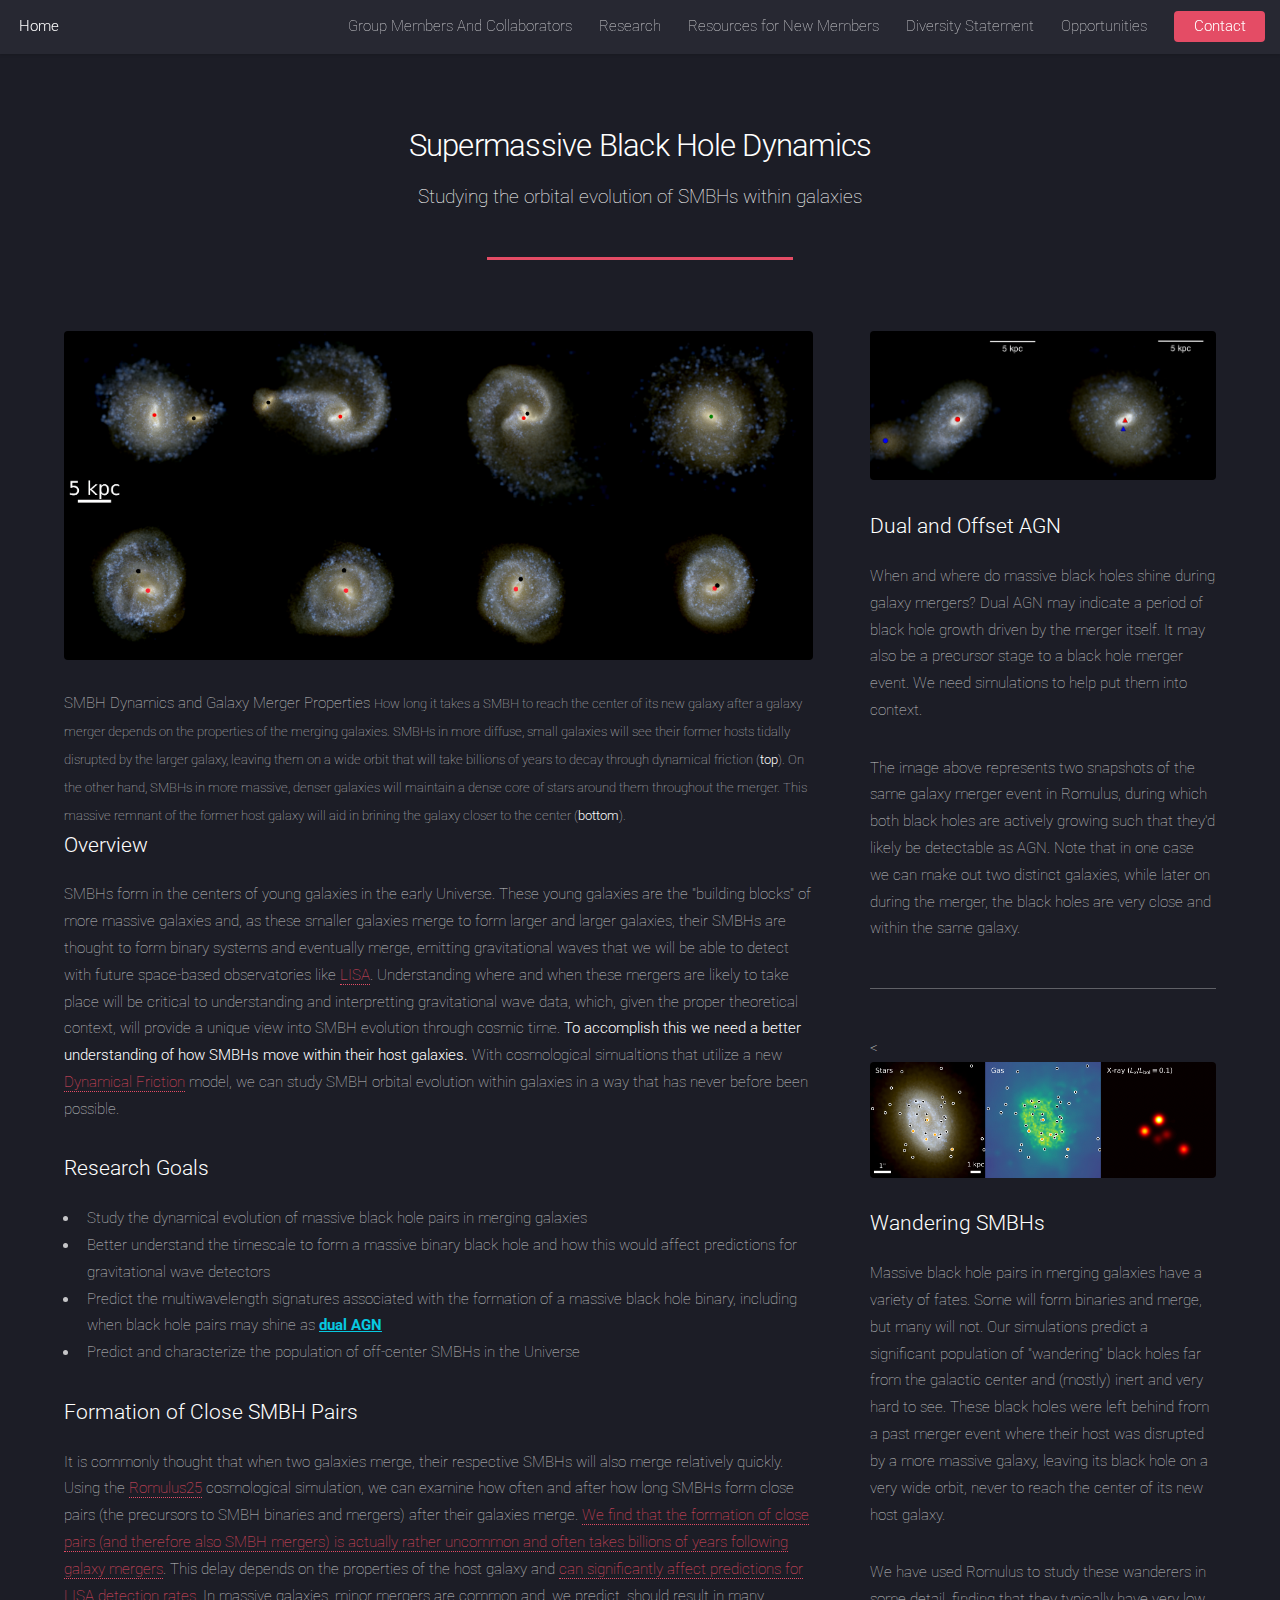
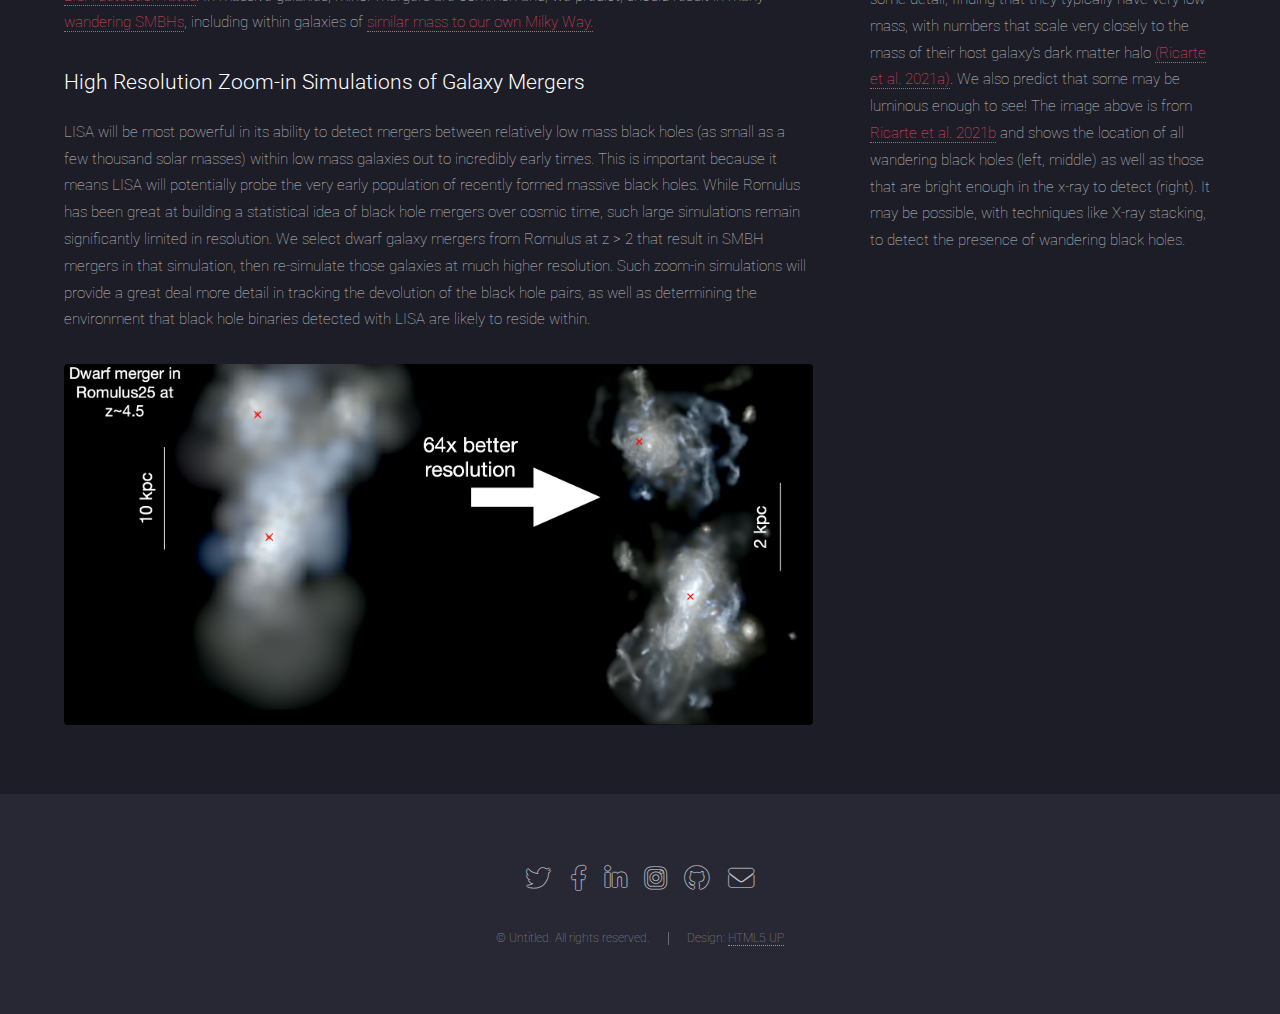
==== research_dynamics.html @ 305cbc06 "Add all the files!" ====
<!DOCTYPE HTML>
<!--
	Landed by HTML5 UP
	html5up.net | @ajlkn
	Free for personal and commercial use under the CCA 3.0 license (html5up.net/license)
-->
<html>
	<head>
		<title>Supermasive Black Hole Dynamics</title>
		<meta charset="utf-8" />
		<meta name="viewport" content="width=device-width, initial-scale=1, user-scalable=no" />
		<link rel="stylesheet" href="assets/css/main.css" />
		<noscript><link rel="stylesheet" href="assets/css/noscript.css" /></noscript>
	</head>
	<body class="is-preload">
		<div id="page-wrapper">

			<!-- Header -->
				<header id="header">
					<h1 id="logo"><a href="index.html">Home</a></h1>
					<nav id="nav">
						<ul>
							<li><a href="members.html">Group Members And Collaborators</a></li>
							<li>
								<a href="#">Research</a>
								<ul>
									<li><a href="latest_results.html">Our Latest Results</a></li>
									<li><a href="research_dynamics.html">Supermassive Black Hole Dynamics</a></li>
									<li><a href="research_feedback.html">Black Hole-Galaxy Co-Evolution</a></li>
									<li>
										<a href="#">Our Simulations</a>
										<ul>
											<li><a href="research_romulus.html">Romulus: A Large-scale Volume</a></li>
											<li><a href="research_xgals.html">X-Gals: High-res zoom-in simulations</a></li>
											<li><a href="research_gm.html">Genetically Modified Galaxies</a></li>
										</ul>
									</li>
								</ul>
							</li>
							<li><a href="intro_materials.html"> Resources for New Members </a> </li>
							<li><a href="diversity.html"> Diversity Statement </a></li>
							<li><a href="opportunities.html"> Opportunities </a> </li>
							<li><a href="contact.html" class="button primary">Contact</a></li>
						</ul>
					</nav>
				</header>

			<!-- Main -->
				<div id="main" class="wrapper style1">
					<div class="container">
						<header class="major">
							<h2>Supermassive Black Hole Dynamics</h2>
							<p>Studying the orbital evolution of SMBHs within galaxies</p>
						</header>
						<div class="row gtr-150">
							<div class="col-8 col-12-medium">

								<!-- Content -->
									<section id="content">
										<a href="images/merger_example.png" class="image fit"><img src="images/merger_example.png"/></a>
										<figcaption>
            								SMBH Dynamics and Galaxy Merger Properties
            							<font size="-1">
                How long it takes a SMBH to reach the center of its new galaxy after a galaxy merger depends on the properties
                of the merging galaxies. SMBHs in more diffuse, small galaxies will see their former hosts tidally disrupted
                by the larger galaxy, leaving them on a wide orbit that will take billions of years to decay through dynamical
                friction (<b>top</b>). On the other hand, SMBHs in more massive, denser galaxies will maintain a dense core of stars
                around them throughout the merger. This massive remnant of the former host galaxy will aid in brining
                the galaxy closer to the center (<b>bottom</b>).
            							</font>
										</figcaption>
    <h3> Overview </h3>
    <p>
        SMBHs form in the centers of young galaxies in the early Universe. These young galaxies are the "building blocks"
        of more massive galaxies and, as these smaller galaxies merge to form larger and larger galaxies, their SMBHs are
        thought to form binary systems and eventually merge, emitting gravitational waves that we will be able to
        detect with future space-based observatories like <a href="https://lisa.nasa.gov/">LISA</a>. Understanding where and
        when these mergers are likely to take place will be critical to understanding and interpretting gravitational wave data,
        which, given the proper theoretical context, will provide a unique view into SMBH evolution through cosmic time.
        <b>To accomplish this we need a better understanding of how SMBHs
            move within their host galaxies.</b> With cosmological simualtions that utilize a new <a href="https://arxiv.org/abs/1501.07609"> Dynamical Friction</a>
        model, we can study SMBH orbital evolution within galaxies in a way that has never before been possible.
    </p>
										<h3>Research Goals</h3>
										<ul>
											<li>Study the dynamical evolution of massive black hole pairs in merging galaxies</li>
											<li>Better understand the timescale to form a massive binary black hole and
											how this would affect predictions for gravitational wave detectors</li>
											<li>Predict the multiwavelength signatures associated with the formation of a massive
											black hole binary, including when black hole pairs may shine as <span class=tooltip>
													dual AGN
													<span class="tooltiptext"> Dual Active Galactic Nuclei are systems observed
														to have multiple black holes that are growing fast enough to emit light
														and be observed as AGN.</span> </span>
											</li>
											<li>Predict and characterize the population of off-center SMBHs in the Universe</li>
										</ul>

    <h3>Formation of Close SMBH Pairs</h3>
    <p>
        It is commonly thought that when two galaxies merge, their respective SMBHs will also merge relatively quickly.
        Using the <a href="romulus.html"> Romulus25</a> cosmological simulation, we can examine how often and after how long SMBHs
        form close pairs (the precursors to SMBH binaries and mergers) after their galaxies merge. <a href="https://arxiv.org/abs/1708.07126">
        We find that the formation
        of close pairs (and therefore also SMBH mergers) is actually rather uncommon and often takes billions of years
        following galaxy mergers</a>. This delay depends on the properties of the host galaxy and
		<a href="https://ui.adsabs.harvard.edu/abs/2020ApJ...904...16B/abstract">can significantly affect predictions
		for LISA detection rates</a>. In massive galaxies, minor mergers are common and, we predict, should result in many
		<a href="https://ui.adsabs.harvard.edu/abs/2021MNRAS.503.6098R/abstract">wandering SMBHs</a>, including within galaxies of
		<a href="https://ui.adsabs.harvard.edu/abs/2018ApJ...857L..22T/abstract">similar mass to our own Milky Way.</a>
    </p>

	<h3>High Resolution Zoom-in Simulations of Galaxy Mergers</h3>
	<p>
		LISA will be most powerful in its ability to detect mergers between relatively low mass black holes (as
		small as a few thousand solar masses) within low mass galaxies out to incredibly early times. This is important
		because it means LISA will potentially probe the very early population of recently formed massive black holes.
		While Romulus has been great at building a statistical idea of black hole mergers over cosmic time, such large simulations
		remain significantly limited in resolution. We select dwarf galaxy mergers from Romulus at z > 2 that result in SMBH
		mergers in that simulation, then re-simulate those galaxies at much higher resolution. Such zoom-in simulations will
		provide a great deal more detail in tracking the devolution of the black hole pairs, as well as determining
		the environment that black hole binaries detected with LISA are likely to reside within.
	</p>
	<a href="images/dwarf_merger_zoom.png" class="image fit"><img src="images/dwarf_merger_zoom.png"/></a>

									</section>

							</div>
							<div class="col-4 col-12-medium">

								<!-- Sidebar -->
									<section id="sidebar">
										<section>
											<a href="../images/dual_agn_examples.png" class="image fit"><img src="../images/dual_agn_examples.png" alt="" /></a>
											<h3>Dual and Offset AGN</h3>
											<p>When and where do massive black holes shine during galaxy mergers? Dual AGN
											may indicate a period of black hole growth driven by the merger itself. It may also
											be a precursor stage to a black hole merger event. We need simulations to
											help put them into context.</p>

											<p>The image above represents two snapshots of the same galaxy merger event
												in Romulus, during
											which both black holes are actively growing such that they'd likely be detectable as
											AGN. Note that in one case we can make out two distinct galaxies, while later on
											during the merger, the black holes are very close and within the same galaxy.</p>

										</section>
										<hr />
										<<section>
											<a href="../images/wandering_bright.png" class="image fit"><img src="../images/wandering_bright.png" alt="" /></a>
											<h3>Wandering SMBHs</h3>
											<p>
												Massive black hole pairs in merging galaxies have a variety of fates. Some
												will form binaries and merge, but many will not. Our simulations predict a
												significant population of "wandering" black holes far from the galactic center
												and (mostly) inert and very hard to see. These black holes were left behind from
												a past merger event where their host was disrupted by a more massive galaxy,
												leaving its black hole on a very wide orbit, never to reach the center of its
												new host galaxy.
											</p>

											<p>
												We have used Romulus to study these wanderers in some detail, finding that
												they typically have very low mass, with numbers that scale very closely to
												the mass of their host galaxy's dark matter halo
												<a href="" target="_blank">(Ricarte et al. 2021a)</a>. We also predict that some
												may be luminous enough to see! The image above is from
												<a href="https://ui.adsabs.harvard.edu/abs/2021ApJ...916L..18R/abstract">Ricarte et al. 2021b</a>
												and shows the location
												of all wandering black holes (left, middle) as well as those that are bright
												enough in the x-ray to detect (right). It may be possible, with techniques like
												X-ray stacking, to detect the presence of wandering black holes.
											</p>
										</section>
									</section>

							</div>
						</div>
					</div>
				</div>

			<!-- Footer -->
				<footer id="footer">
					<ul class="icons">
						<li><a href="#" class="icon brands alt fa-twitter"><span class="label">Twitter</span></a></li>
						<li><a href="#" class="icon brands alt fa-facebook-f"><span class="label">Facebook</span></a></li>
						<li><a href="#" class="icon brands alt fa-linkedin-in"><span class="label">LinkedIn</span></a></li>
						<li><a href="#" class="icon brands alt fa-instagram"><span class="label">Instagram</span></a></li>
						<li><a href="#" class="icon brands alt fa-github"><span class="label">GitHub</span></a></li>
						<li><a href="#" class="icon solid alt fa-envelope"><span class="label">Email</span></a></li>
					</ul>
					<ul class="copyright">
						<li>&copy; Untitled. All rights reserved.</li><li>Design: <a href="http://html5up.net">HTML5 UP</a></li>
					</ul>
				</footer>

		</div>

		<!-- Scripts -->
			<script src="assets/js/jquery.min.js"></script>
			<script src="assets/js/jquery.scrolly.min.js"></script>
			<script src="assets/js/jquery.dropotron.min.js"></script>
			<script src="assets/js/jquery.scrollex.min.js"></script>
			<script src="assets/js/browser.min.js"></script>
			<script src="assets/js/breakpoints.min.js"></script>
			<script src="assets/js/util.js"></script>
			<script src="assets/js/main.js"></script>

	</body>
</html>
---- assets/css/main.css ----
@import url("fontawesome-all.min.css");
@import url("https://fonts.googleapis.com/css?family=Roboto:100,300,100italic,300italic");

/*
	Landed by HTML5 UP
	html5up.net | @ajlkn
	Free for personal and commercial use under the CCA 3.0 license (html5up.net/license)
*/

html, body, div, span, applet, object,
iframe, h1, h2, h3, h4, h5, h6, p, blockquote,
pre, a, abbr, acronym, address, big, cite,
code, del, dfn, em, img, ins, kbd, q, s, samp,
small, strike, strong, sub, sup, tt, var, b,
u, i, center, dl, dt, dd, ol, ul, li, fieldset,
form, label, legend, table, caption, tbody,
tfoot, thead, tr, th, td, article, aside,
canvas, details, embed, figure, figcaption,
footer, header, hgroup, menu, nav, output, ruby,
section, summary, time, mark, audio, video {
	margin: 0;
	padding: 0;
	border: 0;
	font-size: 100%;
	font: inherit;
	vertical-align: baseline;}

article, aside, details, figcaption, figure,
footer, header, hgroup, menu, nav, section {
	display: block;}

.tooltip {
  position: relative;
  display: inline-block;
  color: #07C9E1;
  font-weight: bold;
  text-decoration: underline;
}

.tooltip .tooltiptext {
  visibility: hidden;
  width: 520px;
  background-color: #009CAF;
  color: #fff;
  text-align: center;
  border-radius: 6px;
  padding: 5px 0;

  /* Position the tooltip */
  position: absolute;
  z-index: 1;
  top: 100%;
  left: 50%;
  margin-left: -60px;
}

.tooltip:hover .tooltiptext {
  visibility: visible;
}

body {
	line-height: 1;
}

ol, ul {
	list-style: none;
}

blockquote, q {
	quotes: none;
}

	blockquote:before, blockquote:after, q:before, q:after {
		content: '';
		content: none;
	}

table {
	border-collapse: collapse;
	border-spacing: 0;
}

body {
	-webkit-text-size-adjust: none;
}

mark {
	background-color: transparent;
	color: inherit;
}

input::-moz-focus-inner {
	border: 0;
	padding: 0;
}

input, select, textarea {
	-moz-appearance: none;
	-webkit-appearance: none;
	-ms-appearance: none;
	appearance: none;
}

/* Basic */

	html {
		box-sizing: border-box;
	}

	*, *:before, *:after {
		box-sizing: inherit;
	}

	html, body {
		background: #1c1d26;
	}

	body.is-preload *, body.is-preload *:before, body.is-preload *:after {
		-moz-animation: none !important;
		-webkit-animation: none !important;
		-ms-animation: none !important;
		animation: none !important;
		-moz-transition: none !important;
		-webkit-transition: none !important;
		-ms-transition: none !important;
		transition: none !important;
	}

	body, input, select, textarea {
		color: rgba(255, 255, 255, 0.75);
		font-family: "Roboto", Helvetica, sans-serif;
		font-size: 15pt;
		font-weight: 100;
		line-height: 1.75em;
	}

	a {
		-moz-transition: border-color 0.2s ease-in-out, color 0.2s ease-in-out;
		-webkit-transition: border-color 0.2s ease-in-out, color 0.2s ease-in-out;
		-ms-transition: border-color 0.2s ease-in-out, color 0.2s ease-in-out;
		transition: border-color 0.2s ease-in-out, color 0.2s ease-in-out;
		border-bottom: dotted 1px;
		color: #e44c65;
		text-decoration: none;
	}

		a:hover {
			color: #e44c65 !important;
			border-bottom-color: transparent;
		}

	strong, b {
		color: #ffffff;
		font-weight: 300;
	}

	em, i {
		font-style: italic;
	}

	p {
		margin: 0 0 2em 0;
	}

	h1, h2, h3, h4, h5, h6 {
		color: #ffffff;
		font-weight: 300;
		line-height: 1em;
		margin: 0 0 1em 0;
	}

		h1 a, h2 a, h3 a, h4 a, h5 a, h6 a {
			color: inherit;
			border: 0;
		}

	h2 {
		font-size: 2em;
		line-height: 1.5em;
		letter-spacing: -0.025em;
	}

	h3 {
		font-size: 1.35em;
		line-height: 1.5em;
	}

	h4 {
		font-size: 1.1em;
		line-height: 1.5em;
	}

	h5 {
		font-size: 0.9em;
		line-height: 1.5em;
	}

	h6 {
		font-size: 0.7em;
		line-height: 1.5em;
	}

	sub {
		font-size: 0.8em;
		position: relative;
		top: 0.5em;
	}

	sup {
		font-size: 0.8em;
		position: relative;
		top: -0.5em;
	}

	hr {
		border: 0;
		border-bottom: solid 1px rgba(255, 255, 255, 0.3);
		margin: 3em 0;
	}

		hr.major {
			margin: 4em 0;
		}

	blockquote {
		border-left: solid 4px rgba(255, 255, 255, 0.3);
		font-style: italic;
		margin: 0 0 2em 0;
		padding: 0.5em 0 0.5em 2em;
	}

	code {
		background: rgba(255, 255, 255, 0.075);
		border-radius: 4px;
		font-family: "Courier New", monospace;
		font-size: 0.9em;
		margin: 0 0.25em;
		padding: 0.25em 0.65em;
	}

	pre {
		-webkit-overflow-scrolling: touch;
		font-family: "Courier New", monospace;
		font-size: 0.9em;
		margin: 0 0 2em 0;
	}

		pre code {
			display: block;
			line-height: 1.75em;
			padding: 1em 1.5em;
			overflow-x: auto;
		}

	.align-left {
		text-align: left;
	}

	.align-center {
		text-align: center;
	}

	.align-right {
		text-align: right;
	}

/* Loader */

	@-moz-keyframes spinner-show {
		0% {
			opacity: 0;
		}

		100% {
			opacity: 1;
		}
	}

	@-webkit-keyframes spinner-show {
		0% {
			opacity: 0;
		}

		100% {
			opacity: 1;
		}
	}

	@-ms-keyframes spinner-show {
		0% {
			opacity: 0;
		}

		100% {
			opacity: 1;
		}
	}

	@keyframes spinner-show {
		0% {
			opacity: 0;
		}

		100% {
			opacity: 1;
		}
	}

	@-moz-keyframes spinner-hide {
		0% {
			color: rgba(255, 255, 255, 0.15);
			z-index: 100001;
			-moz-transform: scale(1) rotate(0deg);
			-webkit-transform: scale(1) rotate(0deg);
			-ms-transform: scale(1) rotate(0deg);
			transform: scale(1) rotate(0deg);
		}

		99% {
			color: #1c1d26;
			z-index: 100001;
			-moz-transform: scale(0.5) rotate(360deg);
			-webkit-transform: scale(0.5) rotate(360deg);
			-ms-transform: scale(0.5) rotate(360deg);
			transform: scale(0.5) rotate(360deg);
		}

		100% {
			color: #1c1d26;
			z-index: -1;
			-moz-transform: scale(0.5) rotate(360deg);
			-webkit-transform: scale(0.5) rotate(360deg);
			-ms-transform: scale(0.5) rotate(360deg);
			transform: scale(0.5) rotate(360deg);
		}
	}

	@-webkit-keyframes spinner-hide {
		0% {
			color: rgba(255, 255, 255, 0.15);
			z-index: 100001;
			-moz-transform: scale(1) rotate(0deg);
			-webkit-transform: scale(1) rotate(0deg);
			-ms-transform: scale(1) rotate(0deg);
			transform: scale(1) rotate(0deg);
		}

		99% {
			color: #1c1d26;
			z-index: 100001;
			-moz-transform: scale(0.5) rotate(360deg);
			-webkit-transform: scale(0.5) rotate(360deg);
			-ms-transform: scale(0.5) rotate(360deg);
			transform: scale(0.5) rotate(360deg);
		}

		100% {
			color: #1c1d26;
			z-index: -1;
			-moz-transform: scale(0.5) rotate(360deg);
			-webkit-transform: scale(0.5) rotate(360deg);
			-ms-transform: scale(0.5) rotate(360deg);
			transform: scale(0.5) rotate(360deg);
		}
	}

	@-ms-keyframes spinner-hide {
		0% {
			color: rgba(255, 255, 255, 0.15);
			z-index: 100001;
			-moz-transform: scale(1) rotate(0deg);
			-webkit-transform: scale(1) rotate(0deg);
			-ms-transform: scale(1) rotate(0deg);
			transform: scale(1) rotate(0deg);
		}

		99% {
			color: #1c1d26;
			z-index: 100001;
			-moz-transform: scale(0.5) rotate(360deg);
			-webkit-transform: scale(0.5) rotate(360deg);
			-ms-transform: scale(0.5) rotate(360deg);
			transform: scale(0.5) rotate(360deg);
		}

		100% {
			color: #1c1d26;
			z-index: -1;
			-moz-transform: scale(0.5) rotate(360deg);
			-webkit-transform: scale(0.5) rotate(360deg);
			-ms-transform: scale(0.5) rotate(360deg);
			transform: scale(0.5) rotate(360deg);
		}
	}

	@keyframes spinner-hide {
		0% {
			color: rgba(255, 255, 255, 0.15);
			z-index: 100001;
			-moz-transform: scale(1) rotate(0deg);
			-webkit-transform: scale(1) rotate(0deg);
			-ms-transform: scale(1) rotate(0deg);
			transform: scale(1) rotate(0deg);
		}

		99% {
			color: #1c1d26;
			z-index: 100001;
			-moz-transform: scale(0.5) rotate(360deg);
			-webkit-transform: scale(0.5) rotate(360deg);
			-ms-transform: scale(0.5) rotate(360deg);
			transform: scale(0.5) rotate(360deg);
		}

		100% {
			color: #1c1d26;
			z-index: -1;
			-moz-transform: scale(0.5) rotate(360deg);
			-webkit-transform: scale(0.5) rotate(360deg);
			-ms-transform: scale(0.5) rotate(360deg);
			transform: scale(0.5) rotate(360deg);
		}
	}

	@-moz-keyframes spinner-rotate {
		0% {
			-moz-transform: scale(1) rotate(0deg);
			-webkit-transform: scale(1) rotate(0deg);
			-ms-transform: scale(1) rotate(0deg);
			transform: scale(1) rotate(0deg);
		}

		100% {
			-moz-transform: scale(1) rotate(360deg);
			-webkit-transform: scale(1) rotate(360deg);
			-ms-transform: scale(1) rotate(360deg);
			transform: scale(1) rotate(360deg);
		}
	}

	@-webkit-keyframes spinner-rotate {
		0% {
			-moz-transform: scale(1) rotate(0deg);
			-webkit-transform: scale(1) rotate(0deg);
			-ms-transform: scale(1) rotate(0deg);
			transform: scale(1) rotate(0deg);
		}

		100% {
			-moz-transform: scale(1) rotate(360deg);
			-webkit-transform: scale(1) rotate(360deg);
			-ms-transform: scale(1) rotate(360deg);
			transform: scale(1) rotate(360deg);
		}
	}

	@-ms-keyframes spinner-rotate {
		0% {
			-moz-transform: scale(1) rotate(0deg);
			-webkit-transform: scale(1) rotate(0deg);
			-ms-transform: scale(1) rotate(0deg);
			transform: scale(1) rotate(0deg);
		}

		100% {
			-moz-transform: scale(1) rotate(360deg);
			-webkit-transform: scale(1) rotate(360deg);
			-ms-transform: scale(1) rotate(360deg);
			transform: scale(1) rotate(360deg);
		}
	}

	@keyframes spinner-rotate {
		0% {
			-moz-transform: scale(1) rotate(0deg);
			-webkit-transform: scale(1) rotate(0deg);
			-ms-transform: scale(1) rotate(0deg);
			transform: scale(1) rotate(0deg);
		}

		100% {
			-moz-transform: scale(1) rotate(360deg);
			-webkit-transform: scale(1) rotate(360deg);
			-ms-transform: scale(1) rotate(360deg);
			transform: scale(1) rotate(360deg);
		}
	}

	@-moz-keyframes overlay-hide {
		0% {
			opacity: 1;
			z-index: 100000;
		}

		15% {
			opacity: 1;
			z-index: 100000;
		}

		99% {
			opacity: 0;
			z-index: 100000;
		}

		100% {
			opacity: 0;
			z-index: -1;
		}
	}

	@-webkit-keyframes overlay-hide {
		0% {
			opacity: 1;
			z-index: 100000;
		}

		15% {
			opacity: 1;
			z-index: 100000;
		}

		99% {
			opacity: 0;
			z-index: 100000;
		}

		100% {
			opacity: 0;
			z-index: -1;
		}
	}

	@-ms-keyframes overlay-hide {
		0% {
			opacity: 1;
			z-index: 100000;
		}

		15% {
			opacity: 1;
			z-index: 100000;
		}

		99% {
			opacity: 0;
			z-index: 100000;
		}

		100% {
			opacity: 0;
			z-index: -1;
		}
	}

	@keyframes overlay-hide {
		0% {
			opacity: 1;
			z-index: 100000;
		}

		15% {
			opacity: 1;
			z-index: 100000;
		}

		99% {
			opacity: 0;
			z-index: 100000;
		}

		100% {
			opacity: 0;
			z-index: -1;
		}
	}

	body.landing {
		text-decoration: none;
	}

		body.landing:before {
			-moz-osx-font-smoothing: grayscale;
			-webkit-font-smoothing: antialiased;
			display: inline-block;
			font-style: normal;
			font-variant: normal;
			text-rendering: auto;
			line-height: 1;
			text-transform: none !important;
			font-family: 'Font Awesome 5 Free';
			font-weight: 900;
		}

		body.landing:before {
			-moz-animation: spinner-show 1.5s 1 0.25s ease forwards, spinner-hide 0.25s ease-in-out forwards !important;
			-webkit-animation: spinner-show 1.5s 1 0.25s ease forwards, spinner-hide 0.25s ease-in-out forwards !important;
			-ms-animation: spinner-show 1.5s 1 0.25s ease forwards, spinner-hide 0.25s ease-in-out forwards !important;
			animation: spinner-show 1.5s 1 0.25s ease forwards, spinner-hide 0.25s ease-in-out forwards !important;
			-moz-transform-origin: 50% 50%;
			-webkit-transform-origin: 50% 50%;
			-ms-transform-origin: 50% 50%;
			transform-origin: 50% 50%;
			color: rgba(255, 255, 255, 0.15);
			content: '\f1ce';
			cursor: default;
			display: block;
			font-size: 2em;
			height: 2em;
			left: 50%;
			line-height: 2em;
			margin: -1em 0 0 -1em;
			opacity: 0;
			position: fixed;
			text-align: center;
			top: 50%;
			width: 2em;
			z-index: -1;
		}

		body.landing:after {
			-moz-animation: overlay-hide 1.5s ease-in forwards !important;
			-webkit-animation: overlay-hide 1.5s ease-in forwards !important;
			-ms-animation: overlay-hide 1.5s ease-in forwards !important;
			animation: overlay-hide 1.5s ease-in forwards !important;
			background: #1c1d26;
			content: '';
			display: block;
			height: 100%;
			left: 0;
			opacity: 0;
			position: fixed;
			top: 0;
			width: 100%;
			z-index: -1;
		}

		body.landing.is-preload:before {
			-moz-animation: spinner-show 1.5s 1 0.25s ease forwards, spinner-rotate 0.75s infinite linear !important;
			-webkit-animation: spinner-show 1.5s 1 0.25s ease forwards, spinner-rotate 0.75s infinite linear !important;
			-ms-animation: spinner-show 1.5s 1 0.25s ease forwards, spinner-rotate 0.75s infinite linear !important;
			animation: spinner-show 1.5s 1 0.25s ease forwards, spinner-rotate 0.75s infinite linear !important;
			z-index: 100001;
		}

		body.landing.is-preload:after {
			-moz-animation: none !important;
			-webkit-animation: none !important;
			-ms-animation: none !important;
			animation: none !important;
			opacity: 1;
			z-index: 100000;
		}

	@media (-webkit-min-device-pixel-ratio: 2) {

		body.landing:before {
			line-height: 2.025em;
		}

	}

/* Container */

	.container {
		margin: 0 auto;
		max-width: calc(100% - 4em);
		width: 70em;
	}

		.container.xsmall {
			width: 17.5em;
		}

		.container.small {
			width: 35em;
		}

		.container.medium {
			width: 52.5em;
		}

		.container.large {
			width: 87.5em;
		}

		.container.xlarge {
			width: 105em;
		}

		.container.max {
			width: 100%;
		}

		@media screen and (max-width: 1280px) {

			.container {
				width: 90%;
				max-width: 100%;
			}

		}

		@media screen and (max-width: 980px) {

			.container {
				width: 100% !important;
			}

		}

/* Row */

	.row {
		display: flex;
		flex-wrap: wrap;
		box-sizing: border-box;
		align-items: stretch;
	}

		.row > * {
			box-sizing: border-box;
		}

		.row.gtr-uniform > * > :last-child {
			margin-bottom: 0;
		}

		.row.aln-left {
			justify-content: flex-start;
		}

		.row.aln-center {
			justify-content: center;
		}

		.row.aln-right {
			justify-content: flex-end;
		}

		.row.aln-top {
			align-items: flex-start;
		}

		.row.aln-middle {
			align-items: center;
		}

		.row.aln-bottom {
			align-items: flex-end;
		}

		.row > .imp {
			order: -1;
		}

		.row > .col-1 {
			width: 8.33333%;
		}

		.row > .off-1 {
			margin-left: 8.33333%;
		}

		.row > .col-2 {
			width: 16.66667%;
		}

		.row > .off-2 {
			margin-left: 16.66667%;
		}

		.row > .col-3 {
			width: 25%;
		}

		.row > .off-3 {
			margin-left: 25%;
		}

		.row > .col-4 {
			width: 33.33333%;
		}

		.row > .off-4 {
			margin-left: 33.33333%;
		}

		.row > .col-5 {
			width: 41.66667%;
		}

		.row > .off-5 {
			margin-left: 41.66667%;
		}

		.row > .col-6 {
			width: 50%;
		}

		.row > .off-6 {
			margin-left: 50%;
		}

		.row > .col-7 {
			width: 58.33333%;
		}

		.row > .off-7 {
			margin-left: 58.33333%;
		}

		.row > .col-8 {
			width: 66.66667%;
		}

		.row > .off-8 {
			margin-left: 66.66667%;
		}

		.row > .col-9 {
			width: 75%;
		}

		.row > .off-9 {
			margin-left: 75%;
		}

		.row > .col-10 {
			width: 83.33333%;
		}

		.row > .off-10 {
			margin-left: 83.33333%;
		}

		.row > .col-11 {
			width: 91.66667%;
		}

		.row > .off-11 {
			margin-left: 91.66667%;
		}

		.row > .col-12 {
			width: 100%;
		}

		.row > .off-12 {
			margin-left: 100%;
		}

		.row.gtr-0 {
			margin-top: 0;
			margin-left: 0em;
		}

			.row.gtr-0 > * {
				padding: 0 0 0 0em;
			}

			.row.gtr-0.gtr-uniform {
				margin-top: 0em;
			}

				.row.gtr-0.gtr-uniform > * {
					padding-top: 0em;
				}

		.row.gtr-25 {
			margin-top: 0;
			margin-left: -0.625em;
		}

			.row.gtr-25 > * {
				padding: 0 0 0 0.625em;
			}

			.row.gtr-25.gtr-uniform {
				margin-top: -0.625em;
			}

				.row.gtr-25.gtr-uniform > * {
					padding-top: 0.625em;
				}

		.row.gtr-50 {
			margin-top: 0;
			margin-left: -1.25em;
		}

			.row.gtr-50 > * {
				padding: 0 0 0 1.25em;
			}

			.row.gtr-50.gtr-uniform {
				margin-top: -1.25em;
			}

				.row.gtr-50.gtr-uniform > * {
					padding-top: 1.25em;
				}

		.row {
			margin-top: 0;
			margin-left: -2.5em;
		}

			.row > * {
				padding: 0 0 0 2.5em;
			}

			.row.gtr-uniform {
				margin-top: -2.5em;
			}

				.row.gtr-uniform > * {
					padding-top: 2.5em;
				}

		.row.gtr-150 {
			margin-top: 0;
			margin-left: -3.75em;
		}

			.row.gtr-150 > * {
				padding: 0 0 0 3.75em;
			}

			.row.gtr-150.gtr-uniform {
				margin-top: -3.75em;
			}

				.row.gtr-150.gtr-uniform > * {
					padding-top: 3.75em;
				}

		.row.gtr-200 {
			margin-top: 0;
			margin-left: -5em;
		}

			.row.gtr-200 > * {
				padding: 0 0 0 5em;
			}

			.row.gtr-200.gtr-uniform {
				margin-top: -5em;
			}

				.row.gtr-200.gtr-uniform > * {
					padding-top: 5em;
				}

		@media screen and (max-width: 1680px) {

			.row {
				display: flex;
				flex-wrap: wrap;
				box-sizing: border-box;
				align-items: stretch;
			}

				.row > * {
					box-sizing: border-box;
				}

				.row.gtr-uniform > * > :last-child {
					margin-bottom: 0;
				}

				.row.aln-left {
					justify-content: flex-start;
				}

				.row.aln-center {
					justify-content: center;
				}

				.row.aln-right {
					justify-content: flex-end;
				}

				.row.aln-top {
					align-items: flex-start;
				}

				.row.aln-middle {
					align-items: center;
				}

				.row.aln-bottom {
					align-items: flex-end;
				}

				.row > .imp-xlarge {
					order: -1;
				}

				.row > .col-1-xlarge {
					width: 8.33333%;
				}

				.row > .off-1-xlarge {
					margin-left: 8.33333%;
				}

				.row > .col-2-xlarge {
					width: 16.66667%;
				}

				.row > .off-2-xlarge {
					margin-left: 16.66667%;
				}

				.row > .col-3-xlarge {
					width: 25%;
				}

				.row > .off-3-xlarge {
					margin-left: 25%;
				}

				.row > .col-4-xlarge {
					width: 33.33333%;
				}

				.row > .off-4-xlarge {
					margin-left: 33.33333%;
				}

				.row > .col-5-xlarge {
					width: 41.66667%;
				}

				.row > .off-5-xlarge {
					margin-left: 41.66667%;
				}

				.row > .col-6-xlarge {
					width: 50%;
				}

				.row > .off-6-xlarge {
					margin-left: 50%;
				}

				.row > .col-7-xlarge {
					width: 58.33333%;
				}

				.row > .off-7-xlarge {
					margin-left: 58.33333%;
				}

				.row > .col-8-xlarge {
					width: 66.66667%;
				}

				.row > .off-8-xlarge {
					margin-left: 66.66667%;
				}

				.row > .col-9-xlarge {
					width: 75%;
				}

				.row > .off-9-xlarge {
					margin-left: 75%;
				}

				.row > .col-10-xlarge {
					width: 83.33333%;
				}

				.row > .off-10-xlarge {
					margin-left: 83.33333%;
				}

				.row > .col-11-xlarge {
					width: 91.66667%;
				}

				.row > .off-11-xlarge {
					margin-left: 91.66667%;
				}

				.row > .col-12-xlarge {
					width: 100%;
				}

				.row > .off-12-xlarge {
					margin-left: 100%;
				}

				.row.gtr-0 {
					margin-top: 0;
					margin-left: 0em;
				}

					.row.gtr-0 > * {
						padding: 0 0 0 0em;
					}

					.row.gtr-0.gtr-uniform {
						margin-top: 0em;
					}

						.row.gtr-0.gtr-uniform > * {
							padding-top: 0em;
						}

				.row.gtr-25 {
					margin-top: 0;
					margin-left: -0.625em;
				}

					.row.gtr-25 > * {
						padding: 0 0 0 0.625em;
					}

					.row.gtr-25.gtr-uniform {
						margin-top: -0.625em;
					}

						.row.gtr-25.gtr-uniform > * {
							padding-top: 0.625em;
						}

				.row.gtr-50 {
					margin-top: 0;
					margin-left: -1.25em;
				}

					.row.gtr-50 > * {
						padding: 0 0 0 1.25em;
					}

					.row.gtr-50.gtr-uniform {
						margin-top: -1.25em;
					}

						.row.gtr-50.gtr-uniform > * {
							padding-top: 1.25em;
						}

				.row {
					margin-top: 0;
					margin-left: -2.5em;
				}

					.row > * {
						padding: 0 0 0 2.5em;
					}

					.row.gtr-uniform {
						margin-top: -2.5em;
					}

						.row.gtr-uniform > * {
							padding-top: 2.5em;
						}

				.row.gtr-150 {
					margin-top: 0;
					margin-left: -3.75em;
				}

					.row.gtr-150 > * {
						padding: 0 0 0 3.75em;
					}

					.row.gtr-150.gtr-uniform {
						margin-top: -3.75em;
					}

						.row.gtr-150.gtr-uniform > * {
							padding-top: 3.75em;
						}

				.row.gtr-200 {
					margin-top: 0;
					margin-left: -5em;
				}

					.row.gtr-200 > * {
						padding: 0 0 0 5em;
					}

					.row.gtr-200.gtr-uniform {
						margin-top: -5em;
					}

						.row.gtr-200.gtr-uniform > * {
							padding-top: 5em;
						}

		}

		@media screen and (max-width: 1280px) {

			.row {
				display: flex;
				flex-wrap: wrap;
				box-sizing: border-box;
				align-items: stretch;
			}

				.row > * {
					box-sizing: border-box;
				}

				.row.gtr-uniform > * > :last-child {
					margin-bottom: 0;
				}

				.row.aln-left {
					justify-content: flex-start;
				}

				.row.aln-center {
					justify-content: center;
				}

				.row.aln-right {
					justify-content: flex-end;
				}

				.row.aln-top {
					align-items: flex-start;
				}

				.row.aln-middle {
					align-items: center;
				}

				.row.aln-bottom {
					align-items: flex-end;
				}

				.row > .imp-large {
					order: -1;
				}

				.row > .col-1-large {
					width: 8.33333%;
				}

				.row > .off-1-large {
					margin-left: 8.33333%;
				}

				.row > .col-2-large {
					width: 16.66667%;
				}

				.row > .off-2-large {
					margin-left: 16.66667%;
				}

				.row > .col-3-large {
					width: 25%;
				}

				.row > .off-3-large {
					margin-left: 25%;
				}

				.row > .col-4-large {
					width: 33.33333%;
				}

				.row > .off-4-large {
					margin-left: 33.33333%;
				}

				.row > .col-5-large {
					width: 41.66667%;
				}

				.row > .off-5-large {
					margin-left: 41.66667%;
				}

				.row > .col-6-large {
					width: 50%;
				}

				.row > .off-6-large {
					margin-left: 50%;
				}

				.row > .col-7-large {
					width: 58.33333%;
				}

				.row > .off-7-large {
					margin-left: 58.33333%;
				}

				.row > .col-8-large {
					width: 66.66667%;
				}

				.row > .off-8-large {
					margin-left: 66.66667%;
				}

				.row > .col-9-large {
					width: 75%;
				}

				.row > .off-9-large {
					margin-left: 75%;
				}

				.row > .col-10-large {
					width: 83.33333%;
				}

				.row > .off-10-large {
					margin-left: 83.33333%;
				}

				.row > .col-11-large {
					width: 91.66667%;
				}

				.row > .off-11-large {
					margin-left: 91.66667%;
				}

				.row > .col-12-large {
					width: 100%;
				}

				.row > .off-12-large {
					margin-left: 100%;
				}

				.row.gtr-0 {
					margin-top: 0;
					margin-left: 0em;
				}

					.row.gtr-0 > * {
						padding: 0 0 0 0em;
					}

					.row.gtr-0.gtr-uniform {
						margin-top: 0em;
					}

						.row.gtr-0.gtr-uniform > * {
							padding-top: 0em;
						}

				.row.gtr-25 {
					margin-top: 0;
					margin-left: -0.625em;
				}

					.row.gtr-25 > * {
						padding: 0 0 0 0.625em;
					}

					.row.gtr-25.gtr-uniform {
						margin-top: -0.625em;
					}

						.row.gtr-25.gtr-uniform > * {
							padding-top: 0.625em;
						}

				.row.gtr-50 {
					margin-top: 0;
					margin-left: -1.25em;
				}

					.row.gtr-50 > * {
						padding: 0 0 0 1.25em;
					}

					.row.gtr-50.gtr-uniform {
						margin-top: -1.25em;
					}

						.row.gtr-50.gtr-uniform > * {
							padding-top: 1.25em;
						}

				.row {
					margin-top: 0;
					margin-left: -2.5em;
				}

					.row > * {
						padding: 0 0 0 2.5em;
					}

					.row.gtr-uniform {
						margin-top: -2.5em;
					}

						.row.gtr-uniform > * {
							padding-top: 2.5em;
						}

				.row.gtr-150 {
					margin-top: 0;
					margin-left: -3.75em;
				}

					.row.gtr-150 > * {
						padding: 0 0 0 3.75em;
					}

					.row.gtr-150.gtr-uniform {
						margin-top: -3.75em;
					}

						.row.gtr-150.gtr-uniform > * {
							padding-top: 3.75em;
						}

				.row.gtr-200 {
					margin-top: 0;
					margin-left: -5em;
				}

					.row.gtr-200 > * {
						padding: 0 0 0 5em;
					}

					.row.gtr-200.gtr-uniform {
						margin-top: -5em;
					}

						.row.gtr-200.gtr-uniform > * {
							padding-top: 5em;
						}

		}

		@media screen and (max-width: 980px) {

			.row {
				display: flex;
				flex-wrap: wrap;
				box-sizing: border-box;
				align-items: stretch;
			}

				.row > * {
					box-sizing: border-box;
				}

				.row.gtr-uniform > * > :last-child {
					margin-bottom: 0;
				}

				.row.aln-left {
					justify-content: flex-start;
				}

				.row.aln-center {
					justify-content: center;
				}

				.row.aln-right {
					justify-content: flex-end;
				}

				.row.aln-top {
					align-items: flex-start;
				}

				.row.aln-middle {
					align-items: center;
				}

				.row.aln-bottom {
					align-items: flex-end;
				}

				.row > .imp-medium {
					order: -1;
				}

				.row > .col-1-medium {
					width: 8.33333%;
				}

				.row > .off-1-medium {
					margin-left: 8.33333%;
				}

				.row > .col-2-medium {
					width: 16.66667%;
				}

				.row > .off-2-medium {
					margin-left: 16.66667%;
				}

				.row > .col-3-medium {
					width: 25%;
				}

				.row > .off-3-medium {
					margin-left: 25%;
				}

				.row > .col-4-medium {
					width: 33.33333%;
				}

				.row > .off-4-medium {
					margin-left: 33.33333%;
				}

				.row > .col-5-medium {
					width: 41.66667%;
				}

				.row > .off-5-medium {
					margin-left: 41.66667%;
				}

				.row > .col-6-medium {
					width: 50%;
				}

				.row > .off-6-medium {
					margin-left: 50%;
				}

				.row > .col-7-medium {
					width: 58.33333%;
				}

				.row > .off-7-medium {
					margin-left: 58.33333%;
				}

				.row > .col-8-medium {
					width: 66.66667%;
				}

				.row > .off-8-medium {
					margin-left: 66.66667%;
				}

				.row > .col-9-medium {
					width: 75%;
				}

				.row > .off-9-medium {
					margin-left: 75%;
				}

				.row > .col-10-medium {
					width: 83.33333%;
				}

				.row > .off-10-medium {
					margin-left: 83.33333%;
				}

				.row > .col-11-medium {
					width: 91.66667%;
				}

				.row > .off-11-medium {
					margin-left: 91.66667%;
				}

				.row > .col-12-medium {
					width: 100%;
				}

				.row > .off-12-medium {
					margin-left: 100%;
				}

				.row.gtr-0 {
					margin-top: 0;
					margin-left: 0em;
				}

					.row.gtr-0 > * {
						padding: 0 0 0 0em;
					}

					.row.gtr-0.gtr-uniform {
						margin-top: 0em;
					}

						.row.gtr-0.gtr-uniform > * {
							padding-top: 0em;
						}

				.row.gtr-25 {
					margin-top: 0;
					margin-left: -0.625em;
				}

					.row.gtr-25 > * {
						padding: 0 0 0 0.625em;
					}

					.row.gtr-25.gtr-uniform {
						margin-top: -0.625em;
					}

						.row.gtr-25.gtr-uniform > * {
							padding-top: 0.625em;
						}

				.row.gtr-50 {
					margin-top: 0;
					margin-left: -1.25em;
				}

					.row.gtr-50 > * {
						padding: 0 0 0 1.25em;
					}

					.row.gtr-50.gtr-uniform {
						margin-top: -1.25em;
					}

						.row.gtr-50.gtr-uniform > * {
							padding-top: 1.25em;
						}

				.row {
					margin-top: 0;
					margin-left: -2.5em;
				}

					.row > * {
						padding: 0 0 0 2.5em;
					}

					.row.gtr-uniform {
						margin-top: -2.5em;
					}

						.row.gtr-uniform > * {
							padding-top: 2.5em;
						}

				.row.gtr-150 {
					margin-top: 0;
					margin-left: -3.75em;
				}

					.row.gtr-150 > * {
						padding: 0 0 0 3.75em;
					}

					.row.gtr-150.gtr-uniform {
						margin-top: -3.75em;
					}

						.row.gtr-150.gtr-uniform > * {
							padding-top: 3.75em;
						}

				.row.gtr-200 {
					margin-top: 0;
					margin-left: -5em;
				}

					.row.gtr-200 > * {
						padding: 0 0 0 5em;
					}

					.row.gtr-200.gtr-uniform {
						margin-top: -5em;
					}

						.row.gtr-200.gtr-uniform > * {
							padding-top: 5em;
						}

		}

		@media screen and (max-width: 736px) {

			.row {
				display: flex;
				flex-wrap: wrap;
				box-sizing: border-box;
				align-items: stretch;
			}

				.row > * {
					box-sizing: border-box;
				}

				.row.gtr-uniform > * > :last-child {
					margin-bottom: 0;
				}

				.row.aln-left {
					justify-content: flex-start;
				}

				.row.aln-center {
					justify-content: center;
				}

				.row.aln-right {
					justify-content: flex-end;
				}

				.row.aln-top {
					align-items: flex-start;
				}

				.row.aln-middle {
					align-items: center;
				}

				.row.aln-bottom {
					align-items: flex-end;
				}

				.row > .imp-small {
					order: -1;
				}

				.row > .col-1-small {
					width: 8.33333%;
				}

				.row > .off-1-small {
					margin-left: 8.33333%;
				}

				.row > .col-2-small {
					width: 16.66667%;
				}

				.row > .off-2-small {
					margin-left: 16.66667%;
				}

				.row > .col-3-small {
					width: 25%;
				}

				.row > .off-3-small {
					margin-left: 25%;
				}

				.row > .col-4-small {
					width: 33.33333%;
				}

				.row > .off-4-small {
					margin-left: 33.33333%;
				}

				.row > .col-5-small {
					width: 41.66667%;
				}

				.row > .off-5-small {
					margin-left: 41.66667%;
				}

				.row > .col-6-small {
					width: 50%;
				}

				.row > .off-6-small {
					margin-left: 50%;
				}

				.row > .col-7-small {
					width: 58.33333%;
				}

				.row > .off-7-small {
					margin-left: 58.33333%;
				}

				.row > .col-8-small {
					width: 66.66667%;
				}

				.row > .off-8-small {
					margin-left: 66.66667%;
				}

				.row > .col-9-small {
					width: 75%;
				}

				.row > .off-9-small {
					margin-left: 75%;
				}

				.row > .col-10-small {
					width: 83.33333%;
				}

				.row > .off-10-small {
					margin-left: 83.33333%;
				}

				.row > .col-11-small {
					width: 91.66667%;
				}

				.row > .off-11-small {
					margin-left: 91.66667%;
				}

				.row > .col-12-small {
					width: 100%;
				}

				.row > .off-12-small {
					margin-left: 100%;
				}

				.row.gtr-0 {
					margin-top: 0;
					margin-left: 0em;
				}

					.row.gtr-0 > * {
						padding: 0 0 0 0em;
					}

					.row.gtr-0.gtr-uniform {
						margin-top: 0em;
					}

						.row.gtr-0.gtr-uniform > * {
							padding-top: 0em;
						}

				.row.gtr-25 {
					margin-top: 0;
					margin-left: -0.625em;
				}

					.row.gtr-25 > * {
						padding: 0 0 0 0.625em;
					}

					.row.gtr-25.gtr-uniform {
						margin-top: -0.625em;
					}

						.row.gtr-25.gtr-uniform > * {
							padding-top: 0.625em;
						}

				.row.gtr-50 {
					margin-top: 0;
					margin-left: -1.25em;
				}

					.row.gtr-50 > * {
						padding: 0 0 0 1.25em;
					}

					.row.gtr-50.gtr-uniform {
						margin-top: -1.25em;
					}

						.row.gtr-50.gtr-uniform > * {
							padding-top: 1.25em;
						}

				.row {
					margin-top: 0;
					margin-left: -2.5em;
				}

					.row > * {
						padding: 0 0 0 2.5em;
					}

					.row.gtr-uniform {
						margin-top: -2.5em;
					}

						.row.gtr-uniform > * {
							padding-top: 2.5em;
						}

				.row.gtr-150 {
					margin-top: 0;
					margin-left: -3.75em;
				}

					.row.gtr-150 > * {
						padding: 0 0 0 3.75em;
					}

					.row.gtr-150.gtr-uniform {
						margin-top: -3.75em;
					}

						.row.gtr-150.gtr-uniform > * {
							padding-top: 3.75em;
						}

				.row.gtr-200 {
					margin-top: 0;
					margin-left: -5em;
				}

					.row.gtr-200 > * {
						padding: 0 0 0 5em;
					}

					.row.gtr-200.gtr-uniform {
						margin-top: -5em;
					}

						.row.gtr-200.gtr-uniform > * {
							padding-top: 5em;
						}

		}

		@media screen and (max-width: 480px) {

			.row {
				display: flex;
				flex-wrap: wrap;
				box-sizing: border-box;
				align-items: stretch;
			}

				.row > * {
					box-sizing: border-box;
				}

				.row.gtr-uniform > * > :last-child {
					margin-bottom: 0;
				}

				.row.aln-left {
					justify-content: flex-start;
				}

				.row.aln-center {
					justify-content: center;
				}

				.row.aln-right {
					justify-content: flex-end;
				}

				.row.aln-top {
					align-items: flex-start;
				}

				.row.aln-middle {
					align-items: center;
				}

				.row.aln-bottom {
					align-items: flex-end;
				}

				.row > .imp-xsmall {
					order: -1;
				}

				.row > .col-1-xsmall {
					width: 8.33333%;
				}

				.row > .off-1-xsmall {
					margin-left: 8.33333%;
				}

				.row > .col-2-xsmall {
					width: 16.66667%;
				}

				.row > .off-2-xsmall {
					margin-left: 16.66667%;
				}

				.row > .col-3-xsmall {
					width: 25%;
				}

				.row > .off-3-xsmall {
					margin-left: 25%;
				}

				.row > .col-4-xsmall {
					width: 33.33333%;
				}

				.row > .off-4-xsmall {
					margin-left: 33.33333%;
				}

				.row > .col-5-xsmall {
					width: 41.66667%;
				}

				.row > .off-5-xsmall {
					margin-left: 41.66667%;
				}

				.row > .col-6-xsmall {
					width: 50%;
				}

				.row > .off-6-xsmall {
					margin-left: 50%;
				}

				.row > .col-7-xsmall {
					width: 58.33333%;
				}

				.row > .off-7-xsmall {
					margin-left: 58.33333%;
				}

				.row > .col-8-xsmall {
					width: 66.66667%;
				}

				.row > .off-8-xsmall {
					margin-left: 66.66667%;
				}

				.row > .col-9-xsmall {
					width: 75%;
				}

				.row > .off-9-xsmall {
					margin-left: 75%;
				}

				.row > .col-10-xsmall {
					width: 83.33333%;
				}

				.row > .off-10-xsmall {
					margin-left: 83.33333%;
				}

				.row > .col-11-xsmall {
					width: 91.66667%;
				}

				.row > .off-11-xsmall {
					margin-left: 91.66667%;
				}

				.row > .col-12-xsmall {
					width: 100%;
				}

				.row > .off-12-xsmall {
					margin-left: 100%;
				}

				.row.gtr-0 {
					margin-top: 0;
					margin-left: 0em;
				}

					.row.gtr-0 > * {
						padding: 0 0 0 0em;
					}

					.row.gtr-0.gtr-uniform {
						margin-top: 0em;
					}

						.row.gtr-0.gtr-uniform > * {
							padding-top: 0em;
						}

				.row.gtr-25 {
					margin-top: 0;
					margin-left: -0.625em;
				}

					.row.gtr-25 > * {
						padding: 0 0 0 0.625em;
					}

					.row.gtr-25.gtr-uniform {
						margin-top: -0.625em;
					}

						.row.gtr-25.gtr-uniform > * {
							padding-top: 0.625em;
						}

				.row.gtr-50 {
					margin-top: 0;
					margin-left: -1.25em;
				}

					.row.gtr-50 > * {
						padding: 0 0 0 1.25em;
					}

					.row.gtr-50.gtr-uniform {
						margin-top: -1.25em;
					}

						.row.gtr-50.gtr-uniform > * {
							padding-top: 1.25em;
						}

				.row {
					margin-top: 0;
					margin-left: -2.5em;
				}

					.row > * {
						padding: 0 0 0 2.5em;
					}

					.row.gtr-uniform {
						margin-top: -2.5em;
					}

						.row.gtr-uniform > * {
							padding-top: 2.5em;
						}

				.row.gtr-150 {
					margin-top: 0;
					margin-left: -3.75em;
				}

					.row.gtr-150 > * {
						padding: 0 0 0 3.75em;
					}

					.row.gtr-150.gtr-uniform {
						margin-top: -3.75em;
					}

						.row.gtr-150.gtr-uniform > * {
							padding-top: 3.75em;
						}

				.row.gtr-200 {
					margin-top: 0;
					margin-left: -5em;
				}

					.row.gtr-200 > * {
						padding: 0 0 0 5em;
					}

					.row.gtr-200.gtr-uniform {
						margin-top: -5em;
					}

						.row.gtr-200.gtr-uniform > * {
							padding-top: 5em;
						}

		}

/* Section/Article */

	section.special, article.special {
		text-align: center;
	}

	header p {
		color: #ffffff;
		position: relative;
		margin: 0 0 1.5em 0;
	}

	header h2 + p {
		font-size: 1.25em;
		margin-top: -1em;
		line-height: 1.75em;
	}

	header h3 + p {
		font-size: 1.1em;
		margin-top: -0.8em;
		line-height: 1.75em;
	}

	header h4 + p,
	header h5 + p,
	header h6 + p {
		font-size: 0.9em;
		margin-top: -0.6em;
		line-height: 1.5em;
	}

	header.major {
		margin: 0 0 4em 0;
		position: relative;
		text-align: center;
	}

		header.major:after {
			background: #e44c65;
			content: '';
			display: inline-block;
			height: 0.2em;
			max-width: 20em;
			width: 75%;
		}

	footer.major {
		margin: 4em 0 0 0;
	}

/* Form */

	form {
		margin: 0 0 2em 0;
	}

		form.cta {
			max-width: 35em;
			margin-left: auto;
			margin-right: auto;
		}

	label {
		color: #ffffff;
		display: block;
		font-size: 0.9em;
		font-weight: 300;
		margin: 0 0 1em 0;
	}

	input[type="text"],
	input[type="password"],
	input[type="email"],
	select,
	textarea {
		-moz-appearance: none;
		-webkit-appearance: none;
		-ms-appearance: none;
		appearance: none;
		-moz-transition: border-color 0.2s ease-in-out;
		-webkit-transition: border-color 0.2s ease-in-out;
		-ms-transition: border-color 0.2s ease-in-out;
		transition: border-color 0.2s ease-in-out;
		background: transparent;
		border-radius: 4px;
		border: solid 1px rgba(255, 255, 255, 0.3);
		color: inherit;
		display: block;
		outline: 0;
		padding: 0 1em;
		text-decoration: none;
		width: 100%;
	}

		input[type="text"]:invalid,
		input[type="password"]:invalid,
		input[type="email"]:invalid,
		select:invalid,
		textarea:invalid {
			box-shadow: none;
		}

		input[type="text"]:focus,
		input[type="password"]:focus,
		input[type="email"]:focus,
		select:focus,
		textarea:focus {
			border-color: #e44c65;
		}

	select {
		background-image: url("data:image/svg+xml;charset=utf8,%3Csvg xmlns='http://www.w3.org/2000/svg' width='40' height='40' preserveAspectRatio='none' viewBox='0 0 40 40'%3E%3Cpath d='M9.4,12.3l10.4,10.4l10.4-10.4c0.2-0.2,0.5-0.4,0.9-0.4c0.3,0,0.6,0.1,0.9,0.4l3.3,3.3c0.2,0.2,0.4,0.5,0.4,0.9 c0,0.4-0.1,0.6-0.4,0.9L20.7,31.9c-0.2,0.2-0.5,0.4-0.9,0.4c-0.3,0-0.6-0.1-0.9-0.4L4.3,17.3c-0.2-0.2-0.4-0.5-0.4-0.9 c0-0.4,0.1-0.6,0.4-0.9l3.3-3.3c0.2-0.2,0.5-0.4,0.9-0.4S9.1,12.1,9.4,12.3z' fill='rgba(255, 255, 255, 0.3)' /%3E%3C/svg%3E");
		background-size: 1.25rem;
		background-repeat: no-repeat;
		background-position: calc(100% - 1rem) center;
		height: 3em;
		padding-right: 3em;
		text-overflow: ellipsis;
	}

		select option {
			color: #ffffff;
			background: #1c1d26;
		}

		select:focus::-ms-value {
			background-color: transparent;
		}

		select::-ms-expand {
			display: none;
		}

	input[type="text"],
	input[type="password"],
	input[type="email"],
	select {
		height: 3em;
	}

	textarea {
		padding: 0.75em 1em;
	}

	input[type="checkbox"],
	input[type="radio"] {
		-moz-appearance: none;
		-webkit-appearance: none;
		-ms-appearance: none;
		appearance: none;
		display: block;
		float: left;
		margin-right: -2em;
		opacity: 0;
		width: 1em;
		z-index: -1;
	}

		input[type="checkbox"] + label,
		input[type="radio"] + label {
			text-decoration: none;
			color: rgba(255, 255, 255, 0.75);
			cursor: pointer;
			display: inline-block;
			font-size: 1em;
			font-weight: 100;
			padding-left: 2.55em;
			padding-right: 0.75em;
			position: relative;
		}

			input[type="checkbox"] + label:before,
			input[type="radio"] + label:before {
				-moz-osx-font-smoothing: grayscale;
				-webkit-font-smoothing: antialiased;
				display: inline-block;
				font-style: normal;
				font-variant: normal;
				text-rendering: auto;
				line-height: 1;
				text-transform: none !important;
				font-family: 'Font Awesome 5 Free';
				font-weight: 900;
			}

			input[type="checkbox"] + label:before,
			input[type="radio"] + label:before {
				border-radius: 4px;
				border: solid 1px rgba(255, 255, 255, 0.3);
				content: '';
				display: inline-block;
				font-size: 0.8em;
				height: 2.25em;
				left: 0;
				line-height: 2.25em;
				position: absolute;
				text-align: center;
				top: 0;
				width: 2.25em;
			}

		input[type="checkbox"]:checked + label:before,
		input[type="radio"]:checked + label:before {
			background: rgba(255, 255, 255, 0.25);
			color: #ffffff;
			content: '\f00c';
		}

		input[type="checkbox"]:focus + label:before,
		input[type="radio"]:focus + label:before {
			border-color: #e44c65;
		}

	input[type="checkbox"] + label:before {
		border-radius: 4px;
	}

	input[type="radio"] + label:before {
		border-radius: 100%;
	}

	::-webkit-input-placeholder {
		color: rgba(255, 255, 255, 0.5) !important;
		opacity: 1.0;
	}

	:-moz-placeholder {
		color: rgba(255, 255, 255, 0.5) !important;
		opacity: 1.0;
	}

	::-moz-placeholder {
		color: rgba(255, 255, 255, 0.5) !important;
		opacity: 1.0;
	}

	:-ms-input-placeholder {
		color: rgba(255, 255, 255, 0.5) !important;
		opacity: 1.0;
	}

/* Box */

	.box {
		border-radius: 4px;
		border: solid 1px rgba(255, 255, 255, 0.3);
		margin-bottom: 2em;
		padding: 1.5em;
	}

		.box > :last-child,
		.box > :last-child > :last-child,
		.box > :last-child > :last-child > :last-child {
			margin-bottom: 0;
		}

		.box.alt {
			border: 0;
			border-radius: 0;
			padding: 0;
		}

/* Icon */

	.icon {
		text-decoration: none;
		border-bottom: none;
		position: relative;
	}

		.icon:before {
			-moz-osx-font-smoothing: grayscale;
			-webkit-font-smoothing: antialiased;
			display: inline-block;
			font-style: normal;
			font-variant: normal;
			text-rendering: auto;
			line-height: 1;
			text-transform: none !important;
			font-family: 'Font Awesome 5 Free';
			font-weight: 400;
		}

		.icon > .label {
			display: none;
		}

		.icon:before {
			line-height: inherit;
		}

		.icon.solid:before {
			font-weight: 900 !important;
		}

		.icon.brands:before {
			font-family: 'Font Awesome 5 Brands' !important;
		}

		.icon.alt {
			text-decoration: none;
		}

			.icon.alt:before {
				-moz-osx-font-smoothing: grayscale;
				-webkit-font-smoothing: antialiased;
				display: inline-block;
				font-style: normal;
				font-variant: normal;
				text-rendering: auto;
				line-height: 1;
				text-transform: none !important;
				font-family: 'Font Awesome 5 Free';
				font-weight: 400;
			}

			.icon.alt:before {
				color: #1c1d26 !important;
				text-shadow: 1px 0 0 #ffffff, -1px 0 0 #ffffff, 0 1px 0 #ffffff, 0 -1px 0 #ffffff;
			}

		.icon.major {
			background: #272833;
			border-radius: 100%;
			cursor: default;
			display: inline-block;
			height: 6em;
			line-height: 5.65em;
			margin: 0 0 2em 0;
			text-align: center;
			width: 6em;
		}

			.icon.major:before {
				font-size: 2.25em;
			}

			.icon.major.alt {
				text-decoration: none;
			}

				.icon.major.alt:before {
					-moz-osx-font-smoothing: grayscale;
					-webkit-font-smoothing: antialiased;
					display: inline-block;
					font-style: normal;
					font-variant: normal;
					text-rendering: auto;
					line-height: 1;
					text-transform: none !important;
					font-family: 'Font Awesome 5 Free';
					font-weight: 400;
				}

				.icon.major.alt:before {
					color: #272833 !important;
					text-shadow: 1px 0 0 #ffffff, -1px 0 0 #ffffff, 0 1px 0 #ffffff, 0 -1px 0 #ffffff;
				}

/* Image */

	.image {
		border-radius: 4px;
		border: 0;
		display: inline-block;
		position: relative;
		overflow: hidden;
	}

		.image:before {
			content: '';
			display: block;
			position: absolute;
			left: 0;
			top: 0;
			background-image: url("images/pic08.png");
			width: 100%;
			height: 100%;
			z-index: 1;
		}

		.image img {
			border-radius: 1px;
			display: block;
		}

		.image.left {
			float: left;
			margin: 0 1.5em 1em 0;
			top: 0.25em;
		}

		.image.right {
			float: right;
			margin: 0 0 1em 1.5em;
			top: 0.25em;
		}

		.image.left, .image.right {
			max-width: 60%;
		}

			.image.left img, .image.right img {
				width: 100%;
			}

		.image.fit {
			display: block;
			margin: 0 0 2em 0;
			width: 100%;
		}

			.image.fit img {
				width: 100%;
			}
		.image.head {
		border-radius: 0px;
		border: 0;
		width:300%;
		display: inline-block;
		position: relative;
		overflow: hidden;
	}

/* List */

	ol {
		list-style: decimal;
		margin: 0 0 2em 0;
		padding-left: 1.25em;
	}

		ol li {
			padding-left: 0.25em;
		}

	ul {
		list-style: disc;
		margin: 0 0 2em 0;
		padding-left: 1em;
	}

		ul li {
			padding-left: 0.5em;
		}

		ul.alt {
			list-style: none;
			padding-left: 0;
		}

			ul.alt li {
				border-top: solid 1px rgba(255, 255, 255, 0.3);
				padding: 0.5em 0;
			}

				ul.alt li:first-child {
					border-top: 0;
					padding-top: 0;
				}

	dl {
		margin: 0 0 2em 0;
	}

/* Icons */

	ul.icons {
		cursor: default;
		list-style: none;
		padding-left: 0;
	}

		ul.icons li {
			display: inline-block;
			height: 2.5em;
			line-height: 2.5em;
			padding: 0 0.5em;
		}

			ul.icons li .icon {
				font-size: 0.8em;
			}

				ul.icons li .icon:before {
					font-size: 2em;
				}

/* Actions */

	ul.actions {
		display: -moz-flex;
		display: -webkit-flex;
		display: -ms-flex;
		display: flex;
		cursor: default;
		list-style: none;
		margin-left: -1em;
		padding-left: 0;
	}

		ul.actions li {
			padding: 0 0 0 1em;
			vertical-align: middle;
		}

		ul.actions.special {
			-moz-justify-content: center;
			-webkit-justify-content: center;
			-ms-justify-content: center;
			justify-content: center;
			width: 100%;
			margin-left: 0;
		}

			ul.actions.special li:first-child {
				padding-left: 0;
			}

		ul.actions.stacked {
			-moz-flex-direction: column;
			-webkit-flex-direction: column;
			-ms-flex-direction: column;
			flex-direction: column;
			margin-left: 0;
		}

			ul.actions.stacked li {
				padding: 1.3em 0 0 0;
			}

				ul.actions.stacked li:first-child {
					padding-top: 0;
				}

		ul.actions.fit {
			width: calc(100% + 1em);
		}

			ul.actions.fit li {
				-moz-flex-grow: 1;
				-webkit-flex-grow: 1;
				-ms-flex-grow: 1;
				flex-grow: 1;
				-moz-flex-shrink: 1;
				-webkit-flex-shrink: 1;
				-ms-flex-shrink: 1;
				flex-shrink: 1;
				width: 100%;
			}

				ul.actions.fit li > * {
					width: 100%;
				}

			ul.actions.fit.stacked {
				width: 100%;
			}

		@media screen and (max-width: 480px) {

			ul.actions:not(.fixed) {
				-moz-flex-direction: column;
				-webkit-flex-direction: column;
				-ms-flex-direction: column;
				flex-direction: column;
				margin-left: 0;
				width: 100% !important;
			}

				ul.actions:not(.fixed) li {
					-moz-flex-grow: 1;
					-webkit-flex-grow: 1;
					-ms-flex-grow: 1;
					flex-grow: 1;
					-moz-flex-shrink: 1;
					-webkit-flex-shrink: 1;
					-ms-flex-shrink: 1;
					flex-shrink: 1;
					padding: 1em 0 0 0;
					text-align: center;
					width: 100%;
				}

					ul.actions:not(.fixed) li > * {
						width: 100%;
					}

					ul.actions:not(.fixed) li:first-child {
						padding-top: 0;
					}

					ul.actions:not(.fixed) li input[type="submit"],
					ul.actions:not(.fixed) li input[type="reset"],
					ul.actions:not(.fixed) li input[type="button"],
					ul.actions:not(.fixed) li button,
					ul.actions:not(.fixed) li .button {
						width: 100%;
					}

						ul.actions:not(.fixed) li input[type="submit"].icon:before,
						ul.actions:not(.fixed) li input[type="reset"].icon:before,
						ul.actions:not(.fixed) li input[type="button"].icon:before,
						ul.actions:not(.fixed) li button.icon:before,
						ul.actions:not(.fixed) li .button.icon:before {
							margin-left: -0.5em;
						}

		}

/* Table */

	.table-wrapper {
		-webkit-overflow-scrolling: touch;
		overflow-x: auto;
	}

	table {
		margin: 0 0 2em 0;
		width: 100%;
	}

		table tbody tr {
			border: solid 1px rgba(255, 255, 255, 0.3);
			border-left: 0;
			border-right: 0;
		}

			table tbody tr:nth-child(2n + 1) {
				background-color: rgba(255, 255, 255, 0.075);
			}

		table td {
			padding: 0.75em 0.75em;
		}

		table th {
			color: #ffffff;
			font-size: 0.9em;
			font-weight: 300;
			padding: 0 0.75em 0.75em 0.75em;
			text-align: left;
		}

		table thead {
			border-bottom: solid 1px rgba(255, 255, 255, 0.3);
		}

		table tfoot {
			border-top: solid 1px rgba(255, 255, 255, 0.3);
		}

		table.alt {
			border-collapse: separate;
		}

			table.alt tbody tr td {
				border: solid 1px rgba(255, 255, 255, 0.3);
				border-left-width: 0;
				border-top-width: 0;
			}

				table.alt tbody tr td:first-child {
					border-left-width: 1px;
				}

			table.alt tbody tr:first-child td {
				border-top-width: 1px;
			}

			table.alt thead {
				border-bottom: 0;
			}

			table.alt tfoot {
				border-top: 0;
			}

/* Button */

	input[type="submit"],
	input[type="reset"],
	input[type="button"],
	.button {
		-moz-appearance: none;
		-webkit-appearance: none;
		-ms-appearance: none;
		appearance: none;
		-moz-transition: background-color 0.2s ease-in-out, color 0.2s ease-in-out, box-shadow 0.2s ease-in-out;
		-webkit-transition: background-color 0.2s ease-in-out, color 0.2s ease-in-out, box-shadow 0.2s ease-in-out;
		-ms-transition: background-color 0.2s ease-in-out, color 0.2s ease-in-out, box-shadow 0.2s ease-in-out;
		transition: background-color 0.2s ease-in-out, color 0.2s ease-in-out, box-shadow 0.2s ease-in-out;
		background-color: transparent;
		border-radius: 4px;
		border: 0;
		box-shadow: inset 0 0 0 1px rgba(255, 255, 255, 0.3);
		color: #ffffff !important;
		cursor: pointer;
		display: inline-block;
		font-weight: 300;
		height: 3em;
		line-height: 3em;
		padding: 0 2.25em;
		text-align: center;
		text-decoration: none;
		white-space: nowrap;
	}

		input[type="submit"]:hover, input[type="submit"]:active,
		input[type="reset"]:hover,
		input[type="reset"]:active,
		input[type="button"]:hover,
		input[type="button"]:active,
		.button:hover,
		.button:active {
			box-shadow: inset 0 0 0 1px #e44c65;
			color: #e44c65 !important;
		}

		input[type="submit"]:active,
		input[type="reset"]:active,
		input[type="button"]:active,
		.button:active {
			background-color: rgba(228, 76, 101, 0.15);
		}

		input[type="submit"].icon:before,
		input[type="reset"].icon:before,
		input[type="button"].icon:before,
		.button.icon:before {
			margin-right: 0.5em;
		}

		input[type="submit"].fit,
		input[type="reset"].fit,
		input[type="button"].fit,
		.button.fit {
			width: 100%;
		}

		input[type="submit"].small,
		input[type="reset"].small,
		input[type="button"].small,
		.button.small {
			font-size: 0.8em;
		}

		input[type="submit"].large,
		input[type="reset"].large,
		input[type="button"].large,
		.button.large {
			font-size: 1.35em;
		}

		input[type="submit"].primary,
		input[type="reset"].primary,
		input[type="button"].primary,
		.button.primary {
			background-color: #e44c65;
			box-shadow: none;
			color: #ffffff !important;
		}

			input[type="submit"].primary:hover,
			input[type="reset"].primary:hover,
			input[type="button"].primary:hover,
			.button.primary:hover {
				background-color: #e76278;
			}

			input[type="submit"].primary:active,
			input[type="reset"].primary:active,
			input[type="button"].primary:active,
			.button.primary:active {
				background-color: #e13652;
			}

		input[type="submit"].disabled, input[type="submit"]:disabled,
		input[type="reset"].disabled,
		input[type="reset"]:disabled,
		input[type="button"].disabled,
		input[type="button"]:disabled,
		.button.disabled,
		.button:disabled {
			background-color: rgba(255, 255, 255, 0.3) !important;
			box-shadow: none !important;
			color: #ffffff !important;
			cursor: default;
			opacity: 0.25;
		}

/* Goto Next */

	.goto-next {
		border: 0;
		bottom: 0;
		display: block;
		height: 5em;
		left: 50%;
		margin: 0 0 0 -5em;
		overflow: hidden;
		position: absolute;
		text-indent: 10em;
		white-space: nowrap;
		width: 10em;
		z-index: 1;
	}

		.goto-next:before {
			background-image: url("images/arrow.svg");
			background-position: center center;
			background-repeat: no-repeat;
			background-size: contain;
			content: '';
			display: block;
			height: 1.5em;
			left: 50%;
			margin: -0.75em 0 0 -1em;
			position: absolute;
			top: 50%;
			width: 2em;
			z-index: 1;
		}

/* Spotlight */

	.spotlight {
		background-attachment: fixed;
		background-position: center center;
		background-size: cover;
		box-shadow: 0 0.25em 0.5em 0 rgba(0, 0, 0, 0.25);
		height: 100vh;
		overflow: hidden;
		position: relative;
	}

		.spotlight:nth-last-of-type(1) {
			z-index: 1;
		}

		.spotlight:nth-last-of-type(2) {
			z-index: 2;
		}

		.spotlight:nth-last-of-type(3) {
			z-index: 3;
		}

		.spotlight:nth-last-of-type(4) {
			z-index: 4;
		}

		.spotlight:nth-last-of-type(5) {
			z-index: 5;
		}

		.spotlight:nth-last-of-type(6) {
			z-index: 6;
		}

		.spotlight:nth-last-of-type(7) {
			z-index: 7;
		}

		.spotlight:nth-last-of-type(8) {
			z-index: 8;
		}

		.spotlight:nth-last-of-type(9) {
			z-index: 9;
		}

		.spotlight:nth-last-of-type(10) {
			z-index: 10;
		}

		.spotlight:nth-last-of-type(11) {
			z-index: 11;
		}

		.spotlight:nth-last-of-type(12) {
			z-index: 12;
		}

		.spotlight:nth-last-of-type(13) {
			z-index: 13;
		}

		.spotlight:nth-last-of-type(14) {
			z-index: 14;
		}

		.spotlight:nth-last-of-type(15) {
			z-index: 15;
		}

		.spotlight:nth-last-of-type(16) {
			z-index: 16;
		}

		.spotlight:nth-last-of-type(17) {
			z-index: 17;
		}

		.spotlight:nth-last-of-type(18) {
			z-index: 18;
		}

		.spotlight:nth-last-of-type(19) {
			z-index: 19;
		}

		.spotlight:nth-last-of-type(20) {
			z-index: 20;
		}

		.spotlight:before {
			background-image: url("images/overlay.png");
			content: '';
			display: block;
			height: 100%;
			left: 0;
			top: 0;
			width: 100%;
		}

		.spotlight .image.main {
			display: none;
		}

			.spotlight .image.main img {
				position: relative;
			}

		.spotlight .content {
			-moz-transform: translate(0,0);
			-webkit-transform: translate(0,0);
			-ms-transform: translate(0,0);
			transform: translate(0,0);
			-moz-transition: -moz-transform 1s ease, opacity 1s ease;
			-webkit-transition: -webkit-transform 1s ease, opacity 1s ease;
			-ms-transition: -ms-transform 1s ease, opacity 1s ease;
			transition: transform 1s ease, opacity 1s ease;
			background: rgba(23, 24, 32, 0.75);
			border-style: solid;
			opacity: 1;
			position: absolute;
		}

		.spotlight .goto-next {
			-moz-transform: translate(0,0);
			-webkit-transform: translate(0,0);
			-ms-transform: translate(0,0);
			transform: translate(0,0);
			-moz-transition: -moz-transform 0.75s ease, opacity 1s ease-in;
			-webkit-transition: -webkit-transform 0.75s ease, opacity 1s ease-in;
			-ms-transition: -ms-transform 0.75s ease, opacity 1s ease-in;
			transition: transform 0.75s ease, opacity 1s ease-in;
			-moz-transition-delay: 0.5s;
			-webkit-transition-delay: 0.5s;
			-ms-transition-delay: 0.5s;
			transition-delay: 0.5s;
			opacity: 1;
		}

		.spotlight.top .content, .spotlight.bottom .content {
			left: 0;
			padding: 5.1em 0 3.1em 0;
			width: 100%;
		}

		.spotlight.top .content {
			border-bottom-width: 0.35em;
			top: 0;
		}

		.spotlight.bottom .content {
			border-top-width: 0.35em;
			bottom: 0;
		}

		.spotlight.left .content, .spotlight.right .content {
			height: 101%;
			padding: 6em 3em;
			top: 0;
			width: 28em;
		}

		.spotlight.left .content {
			border-right-width: 0.35em;
			left: 0;
		}

		.spotlight.right .content {
			border-left-width: 0.35em;
			right: 0;
		}

		.spotlight.style1 .content {
			border-color: #e44c65;
		}

		.spotlight.style2 .content {
			border-color: #5480f1;
		}

		.spotlight.style3 .content {
			border-color: #39c088;
		}

		.spotlight.inactive .content {
			opacity: 0;
		}

		.spotlight.inactive .goto-next {
			-moz-transform: translate(0,1.5em);
			-webkit-transform: translate(0,1.5em);
			-ms-transform: translate(0,1.5em);
			transform: translate(0,1.5em);
			opacity: 0;
		}

		.spotlight.inactive.top .content {
			-moz-transform: translate(0,-5em);
			-webkit-transform: translate(0,-5em);
			-ms-transform: translate(0,-5em);
			transform: translate(0,-5em);
		}

		.spotlight.inactive.bottom .content {
			-moz-transform: translate(0,5em);
			-webkit-transform: translate(0,5em);
			-ms-transform: translate(0,5em);
			transform: translate(0,5em);
		}

		.spotlight.inactive.left .content {
			-moz-transform: translate(-5em,0);
			-webkit-transform: translate(-5em,0);
			-ms-transform: translate(-5em,0);
			transform: translate(-5em,0);
		}

		.spotlight.inactive.right .content {
			-moz-transform: translate(5em,0);
			-webkit-transform: translate(5em,0);
			-ms-transform: translate(5em,0);
			transform: translate(5em,0);
		}

	body.is-touch .spotlight {
		background-attachment: scroll;
	}

/* Wrapper */

	.wrapper {
		padding: 6em 0 4em 0;
	}

		.wrapper.style2 {
			background: #e44c65;
		}

			.wrapper.style2 input[type="text"]:focus,
			.wrapper.style2 input[type="password"]:focus,
			.wrapper.style2 input[type="email"]:focus,
			.wrapper.style2 select:focus,
			.wrapper.style2 textarea:focus {
				border-color: rgba(255, 255, 255, 0.5);
			}

			.wrapper.style2 input[type="submit"]:hover, .wrapper.style2 input[type="submit"]:active,
			.wrapper.style2 input[type="reset"]:hover,
			.wrapper.style2 input[type="reset"]:active,
			.wrapper.style2 input[type="button"]:hover,
			.wrapper.style2 input[type="button"]:active,
			.wrapper.style2 .button:hover,
			.wrapper.style2 .button:active {
				background-color: rgba(255, 255, 255, 0.075) !important;
				box-shadow: inset 0 0 0 1px rgba(255, 255, 255, 0.5) !important;
				color: #ffffff !important;
			}

			.wrapper.style2 input[type="submit"]:active,
			.wrapper.style2 input[type="reset"]:active,
			.wrapper.style2 input[type="button"]:active,
			.wrapper.style2 .button:active {
				background-color: rgba(255, 255, 255, 0.25) !important;
			}

			.wrapper.style2 input[type="submit"].primary,
			.wrapper.style2 input[type="reset"].primary,
			.wrapper.style2 input[type="button"].primary,
			.wrapper.style2 .button.primary {
				background-color: #ffffff;
				color: #e44c65 !important;
			}

				.wrapper.style2 input[type="submit"].primary:hover, .wrapper.style2 input[type="submit"].primary:active,
				.wrapper.style2 input[type="reset"].primary:hover,
				.wrapper.style2 input[type="reset"].primary:active,
				.wrapper.style2 input[type="button"].primary:hover,
				.wrapper.style2 input[type="button"].primary:active,
				.wrapper.style2 .button.primary:hover,
				.wrapper.style2 .button.primary:active {
					background-color: rgba(255, 255, 255, 0.075) !important;
					box-shadow: inset 0 0 0 1px rgba(255, 255, 255, 0.5) !important;
					color: #ffffff !important;
				}

				.wrapper.style2 input[type="submit"].primary:active,
				.wrapper.style2 input[type="reset"].primary:active,
				.wrapper.style2 input[type="button"].primary:active,
				.wrapper.style2 .button.primary:active {
					background-color: rgba(255, 255, 255, 0.25) !important;
				}

		.wrapper.fade-down > .container {
			-moz-transform: translate(0,0);
			-webkit-transform: translate(0,0);
			-ms-transform: translate(0,0);
			transform: translate(0,0);
			-moz-transition: -moz-transform 1s ease, opacity 1s ease;
			-webkit-transition: -webkit-transform 1s ease, opacity 1s ease;
			-ms-transition: -ms-transform 1s ease, opacity 1s ease;
			transition: transform 1s ease, opacity 1s ease;
			opacity: 1;
		}

		.wrapper.fade-down.inactive > .container {
			-moz-transform: translate(0,-1em);
			-webkit-transform: translate(0,-1em);
			-ms-transform: translate(0,-1em);
			transform: translate(0,-1em);
			opacity: 0;
		}

		.wrapper.fade-up > .container {
			-moz-transform: translate(0,0);
			-webkit-transform: translate(0,0);
			-ms-transform: translate(0,0);
			transform: translate(0,0);
			-moz-transition: -moz-transform 1s ease, opacity 1s ease;
			-webkit-transition: -webkit-transform 1s ease, opacity 1s ease;
			-ms-transition: -ms-transform 1s ease, opacity 1s ease;
			transition: transform 1s ease, opacity 1s ease;
			opacity: 1;
		}

		.wrapper.fade-up.inactive > .container {
			-moz-transform: translate(0,1em);
			-webkit-transform: translate(0,1em);
			-ms-transform: translate(0,1em);
			transform: translate(0,1em);
			opacity: 0;
		}

		.wrapper.fade > .container {
			-moz-transition: opacity 1s ease;
			-webkit-transition: opacity 1s ease;
			-ms-transition: opacity 1s ease;
			transition: opacity 1s ease;
			opacity: 1;
		}

		.wrapper.fade.inactive > .container {
			opacity: 0;
		}

/* Dropotron */

	.dropotron {
		background: rgba(39, 40, 51, 0.965);
		border-radius: 4px;
		box-shadow: 0 0.075em 0.35em 0 rgba(0, 0, 0, 0.125);
		list-style: none;
		margin-top: calc(-0.25em + 1px);
		min-width: 12em;
		padding: 0.25em 0;
	}

		.dropotron > li {
			border-top: solid 1px rgba(255, 255, 255, 0.035);
			padding: 0;
		}

			.dropotron > li a, .dropotron > li span {
				border: 0;
				color: rgba(255, 255, 255, 0.75);
				display: block;
				padding: 0.1em 1em;
				text-decoration: none;
			}

			.dropotron > li:first-child {
				border-top: 0;
			}

			.dropotron > li.active > a, .dropotron > li.active > span {
				color: #e44c65;
			}

		.dropotron.level-0 {
			font-size: 0.8em;
			margin-top: 1em;
		}

			.dropotron.level-0:before {
				-moz-transform: rotate(45deg);
				-webkit-transform: rotate(45deg);
				-ms-transform: rotate(45deg);
				transform: rotate(45deg);
				background: #272833;
				content: '';
				display: block;
				height: 1em;
				position: absolute;
				right: 1.5em;
				top: -0.5em;
				width: 1em;
			}

	body.landing .dropotron.level-0 {
		margin-top: 0;
	}

/* Header */

	#page-wrapper {
		padding-top: 3.5em;
	}

	#header {
		background: rgba(39, 40, 51, 0.965);
		box-shadow: 0 0 0.25em 0 rgba(0, 0, 0, 0.25);
		cursor: default;
		height: 3.5em;
		left: 0;
		line-height: 3.5em;
		position: fixed;
		top: 0;
		width: 100%;
		z-index: 100;
	}

		#header h1 {
			height: inherit;
			left: 1.25em;
			line-height: inherit;
			margin: 0;
			position: absolute;
			top: 0;
		}

		#header nav {
			position: absolute;
			right: 1em;
			top: 0;
		}

			#header nav ul {
				margin: 0;
			}

				#header nav ul li {
					display: inline-block;
					margin-left: 1em;
				}

					#header nav ul li a, #header nav ul li span {
						border: 0;
						color: inherit;
						display: inline-block;
						height: inherit;
						line-height: inherit;
						outline: 0;
					}

						#header nav ul li a.button, #header nav ul li span.button {
							height: 2em;
							line-height: 2em;
							padding: 0 1.25em;
						}

						#header nav ul li a:not(.button):before, #header nav ul li span:not(.button):before {
							margin-right: 0.5em;
						}

					#header nav ul li.active > a, #header nav ul li.active > span {
						color: #e44c65;
					}

					#header nav ul li > ul {
						display: none;
					}

	body.landing #page-wrapper {
		padding-top: 0;
	}

	body.landing #header {
		background: transparent;
		box-shadow: none;
		position: absolute;
	}

/* Banner */

	#banner {
		background-attachment: fixed;
		background-color: #000000;
		/*background-image: url("../../images/Romulus_Gas.png");*/
		background-position: center center;
		background-size: cover;
		background: transparent;
		box-shadow: 0 0.25em 0.5em 0 rgba(0, 0, 0, 0.25);
		min-height: 70vh;
		position: relative;
		text-align: center;
		z-index: 21;
	}

		#banner:before {
			content: '';
			display: inline-block;
			height: 100vh;
			vertical-align: middle;
			width: 1%;
		}

		#banner:after {
			/*background-image: -moz-linear-gradient(top, rgba(23, 24, 32, 0.95), rgba(23, 24, 32, 0.95)), url("../../images/Romulus_Gas.png");;*/
			background-image: -webkit-linear-gradient(top, rgba(23, 24, 32, 0.95), rgba(23, 24, 32, 0.45)), url("../../images/faceon_high_res_galaxy_banner.png");;
			/*background-image: -ms-linear-gradient(top, rgba(23, 24, 32, 0.75), rgba(23, 24, 32, 0.75)), url("../../images/Romulus_Gas.png");;
			/*background-image: linear-gradient(top, rgba(23, 24, 32, 0.75), rgba(23, 24, 32, 0.95)), url("../../images/Romulus_Gas.png");;*/
			background-position: center center;
			content: '';
			display: block;
			height: 100%;
			left: 0;
			position: absolute;
			top: 0;
			width: 100%;
		}

		#banner .content {
			display: inline-block;
			margin-right: 1%;
			max-width: 95%;
			padding: 6em;
			position: relative;
			text-align: center;
			vertical-align: middle;
			z-index: 1;
		}

			#banner .content header {
				display: inline-block;
				vertical-align: middle;
			}

				#banner .content header h2 {
					font-size: 2.5em;
					margin: 0;
				}

				#banner .content header p {
					margin: 0.5em 0 0 0;
					top: 0;
				}

			#banner .content .image {
				border-radius: 100%;
				display: inline-block;
				height: 18em;
				margin-left: 0em;
				vertical-align: middle;
				width: 18em;
			}

				#banner .content .image img {
					border-radius: 100%;
					display: block;
					width: 100%;
					height: 100%;
				}

	body.is-touch #banner {
		background-attachment: scroll;
	}

/* Footer */

	#footer {
		background: #272833;
		padding: 6em 0;
		text-align: center;
	}

		#footer .icons .icon.alt {
			text-decoration: none;
		}

			#footer .icons .icon.alt:before {
				-moz-osx-font-smoothing: grayscale;
				-webkit-font-smoothing: antialiased;
				display: inline-block;
				font-style: normal;
				font-variant: normal;
				text-rendering: auto;
				line-height: 1;
				text-transform: none !important;
				font-family: 'Font Awesome 5 Free';
				font-weight: 400;
			}

			#footer .icons .icon.alt:before {
				color: #272833 !important;
				text-shadow: 1px 0 0 rgba(255, 255, 255, 0.5), -1px 0 0 rgba(255, 255, 255, 0.5), 0 1px 0 rgba(255, 255, 255, 0.5), 0 -1px 0 rgba(255, 255, 255, 0.5);
			}

		#footer .copyright {
			color: rgba(255, 255, 255, 0.5);
			font-size: 0.8em;
			line-height: 1em;
			margin: 2em 0 0 0;
			padding: 0;
			text-align: center;
		}

			#footer .copyright li {
				border-left: solid 1px rgba(255, 255, 255, 0.3);
				display: inline-block;
				list-style: none;
				margin-left: 1.5em;
				padding-left: 1.5em;
			}

				#footer .copyright li:first-child {
					border-left: 0;
					margin-left: 0;
					padding-left: 0;
				}

				#footer .copyright li a {
					color: inherit;
				}

/* XLarge */

	@media screen and (max-width: 1680px) {

		/* Basic */

			body, input, select, textarea {
				font-size: 13pt;
			}

	}

/* Large */

	@media screen and (max-width: 1280px) {

		/* Basic */

			body, input, select, textarea {
				font-size: 11.5pt;
			}

		/* Spotlight */

			.spotlight.top .content {
				padding: 3.825em 0 1.825em 0;
			}

			.spotlight.bottom .content {
				padding: 3.825em 0 2.95em 0;
			}

			.spotlight.left .content, .spotlight.right .content {
				padding: 4.5em 2.5em;
				width: 25em;
			}

		/* Wrapper */

			.wrapper {
				padding: 4.5em 0 2.5em 0;
			}

		/* Dropotron */

			.dropotron.level-0 {
				font-size: 1em;
			}

		/* Banner */

			#banner .content {
				padding: 4.5em;
			}

		/* Footer */

			#footer {
				padding: 4.5em 0;
			}

	}

/* Medium */

	@media screen and (max-width: 980px) {

		/* Basic */

			body, input, select, textarea {
				font-size: 12pt;
			}

		/* Spotlight */

			.spotlight {
				background-attachment: scroll;
				height: 10;
			}

				.spotlight .image.main {
					display: block;
					margin: 0;
					max-height: 40vh;
					overflow: hidden;
				}

				.spotlight .content {
					background-color: #1c1d26;
					border-width: 0 !important;
					border-top-width: 0.35em !important;
					bottom: auto !important;
					left: auto !important;
					padding: 4.5em 2.5em 2.5em 2.5em !important;
					position: relative;
					right: auto !important;
					text-align: center;
					top: auto !important;
					width: 100% !important;
				}

					.spotlight .content ul.actions {
						-moz-justify-content: center;
						-webkit-justify-content: center;
						-ms-justify-content: center;
						justify-content: center;
						width: 100%;
						margin-left: 0;
					}

						.spotlight .content ul.actions li:first-child {
							padding-left: 0;
						}

				.spotlight .goto-next {
					display: none;
				}

		/* Wrapper */

			.wrapper {
				padding: 4.5em 2.5em 2.5em 2.5em;
			}

		/* Banner */

			#banner {
				background-attachment: scroll;
			}

				#banner .goto-next {
					height: 7em;
				}

				#banner .content {
					padding: 9em 0;
					text-align: center;
				}

					#banner .content header {
						display: block;
						margin: 0 0 2em 0;
						text-align: center;
					}

					#banner .content .image {
						margin: 0;
					}

		/* Footer */

			#footer {
				padding: 4.5em 0;
			}

	}

/* Small */

	#navPanel, #titleBar {
		display: none;
	}

	@media screen and (max-width: 736px) {

		/* Basic */

			html, body {
				overflow-x: hidden;
			}

			body, input, select, textarea {
				font-size: 12pt;
			}

			h2 {
				font-size: 1.5em;
			}

			h3 {
				font-size: 1.2em;
			}

			h4 {
				font-size: 1em;
			}

		/* Section/Article */

			header p br {
				display: none;
			}

			header h2 + p {
				font-size: 1em;
			}

			header h3 + p {
				font-size: 1em;
			}

			header h4 + p,
			header h5 + p,
			header h6 + p {
				font-size: 0.9em;
			}

			header.major {
				margin: 0 0 2em 0;
			}

		/* Goto Next */

			.goto-next:before {
				height: 0.8em;
				margin: -0.4em 0 0 -0.6em;
				width: 1.2em;
			}

		/* Spotlight */

			.spotlight {
				box-shadow: 0 0.125em 0.5em 0 rgba(0, 0, 0, 0.25);
			}

				.spotlight .image.main {
					max-height: 60vh;
				}

				.spotlight .content {
					border-top-width: 0.2em !important;
					padding: 3.25em 1.5em 1.25em 1.5em !important;
				}

		/* Wrapper */

			.wrapper {
				padding: 3.25em 1.5em 1.25em 1.5em;
			}

		/* Header */

			#header {
				display: none;
			}

		/* Banner */

			#banner {
				box-shadow: 0 0.125em 0.5em 0 rgba(0, 0, 0, 0.25);
				min-height: calc(100vh - 44px);
			}

				#banner:before {
					height: calc(100vh - 44px);
				}

				#banner .content {
					padding: 4.0625em 1.5em 4.875em 1.5em;
				}

					#banner .content header h2 {
						font-size: 1.5em;
					}

					#banner .content .image {
						height: 9em;
						width: 9em;
					}

		/* Nav */

			#page-wrapper {
				-moz-backface-visibility: hidden;
				-webkit-backface-visibility: hidden;
				-ms-backface-visibility: hidden;
				backface-visibility: hidden;
				-moz-transition: -moz-transform 0.5s ease;
				-webkit-transition: -webkit-transform 0.5s ease;
				-ms-transition: -ms-transform 0.5s ease;
				transition: transform 0.5s ease;
				padding-bottom: 1px;
				padding-top: 44px !important;
			}

			#titleBar {
				-moz-backface-visibility: hidden;
				-webkit-backface-visibility: hidden;
				-ms-backface-visibility: hidden;
				backface-visibility: hidden;
				-moz-transition: -moz-transform 0.5s ease;
				-webkit-transition: -webkit-transform 0.5s ease;
				-ms-transition: -ms-transform 0.5s ease;
				transition: transform 0.5s ease;
				display: block;
				height: 44px;
				left: 0;
				position: fixed;
				top: 0;
				width: 100%;
				z-index: 10001;
				background: #272833;
				box-shadow: 0 0.125em 0.125em 0 rgba(0, 0, 0, 0.125);
			}

				#titleBar .title {
					color: #ffffff;
					display: block;
					font-weight: 300;
					height: 44px;
					line-height: 44px;
					text-align: center;
				}

					#titleBar .title a {
						color: inherit;
						border: 0;
					}

				#titleBar .toggle {
					text-decoration: none;
					height: 60px;
					left: 0;
					position: absolute;
					top: 0;
					width: 90px;
					outline: 0;
					border: 0;
				}

					#titleBar .toggle:before {
						-moz-osx-font-smoothing: grayscale;
						-webkit-font-smoothing: antialiased;
						display: inline-block;
						font-style: normal;
						font-variant: normal;
						text-rendering: auto;
						line-height: 1;
						text-transform: none !important;
						font-family: 'Font Awesome 5 Free';
						font-weight: 900;
					}

					#titleBar .toggle:before {
						background: #e44c65;
						color: rgba(255, 255, 255, 0.5);
						content: '\f0c9';
						display: block;
						font-size: 18px;
						height: 44px;
						left: 0;
						line-height: 44px;
						position: absolute;
						text-align: center;
						top: 0;
						width: 54px;
					}

			#navPanel {
				-moz-backface-visibility: hidden;
				-webkit-backface-visibility: hidden;
				-ms-backface-visibility: hidden;
				backface-visibility: hidden;
				-moz-transform: translateX(-275px);
				-webkit-transform: translateX(-275px);
				-ms-transform: translateX(-275px);
				transform: translateX(-275px);
				-moz-transition: -moz-transform 0.5s ease;
				-webkit-transition: -webkit-transform 0.5s ease;
				-ms-transition: -ms-transform 0.5s ease;
				transition: transform 0.5s ease;
				display: block;
				height: 100%;
				left: 0;
				overflow-y: auto;
				position: fixed;
				top: 0;
				width: 275px;
				z-index: 10002;
				background: #181920;
				padding: 0.75em 1.25em;
			}

				#navPanel .link {
					border: 0;
					border-top: solid 1px rgba(255, 255, 255, 0.05);
					color: rgba(255, 255, 255, 0.75);
					display: block;
					height: 3em;
					line-height: 3em;
					text-decoration: none;
				}

					#navPanel .link:hover {
						color: inherit !important;
					}

					#navPanel .link:first-child {
						border-top: 0;
					}

					#navPanel .link.depth-0 {
						color: #ffffff;
						font-weight: 300;
					}

					#navPanel .link .indent-1 {
						display: inline-block;
						width: 1.25em;
					}

					#navPanel .link .indent-2 {
						display: inline-block;
						width: 2.5em;
					}

					#navPanel .link .indent-3 {
						display: inline-block;
						width: 3.75em;
					}

					#navPanel .link .indent-4 {
						display: inline-block;
						width: 5em;
					}

					#navPanel .link .indent-5 {
						display: inline-block;
						width: 6.25em;
					}

			body.navPanel-visible #page-wrapper {
				-moz-transform: translateX(275px);
				-webkit-transform: translateX(275px);
				-ms-transform: translateX(275px);
				transform: translateX(275px);
			}

			body.navPanel-visible #titleBar {
				-moz-transform: translateX(275px);
				-webkit-transform: translateX(275px);
				-ms-transform: translateX(275px);
				transform: translateX(275px);
			}

			body.navPanel-visible #navPanel {
				-moz-transform: translateX(0);
				-webkit-transform: translateX(0);
				-ms-transform: translateX(0);
				transform: translateX(0);
			}

		/* Footer */

			#footer {
				padding: 3.25em 1.5em;
			}

	}

/* XSmall */

	@media screen and (max-width: 480px) {

		/* Basic */

			html, body {
				min-width: 320px;
			}

			body, input, select, textarea {
				font-size: 12pt;
			}

		/* Button */

			input[type="submit"],
			input[type="reset"],
			input[type="button"],
			.button {
				padding: 0;
			}

		/* Spotlight */

			.spotlight .image.main {
				max-height: 50vh;
			}

			.spotlight .content {
				padding: 3em 1.25em 1em 1.25em !important;
			}

		/* Wrapper */

			.wrapper {
				padding: 3em 1.25em 1em 1.25em;
			}

		/* Banner */

			#banner .content {
				padding: 3em 1.5625em 5.25em 1.5625em;
			}

		/* Footer */

			#footer {
				padding: 3em 1.25em;
			}

				#footer .copyright {
					line-height: inherit;
				}

					#footer .copyright li {
						border-left: 0;
						display: block;
						margin: 0;
						padding: 0;
					}

	}
---- assets/css/noscript.css ----
/*
	Landed by HTML5 UP
	html5up.net | @ajlkn
	Free for personal and commercial use under the CCA 3.0 license (html5up.net/license)
*/

/* Loader */

	body.landing.is-preload:before {
		display: none;
	}

	body.landing.is-preload:after {
		display: none;
	}
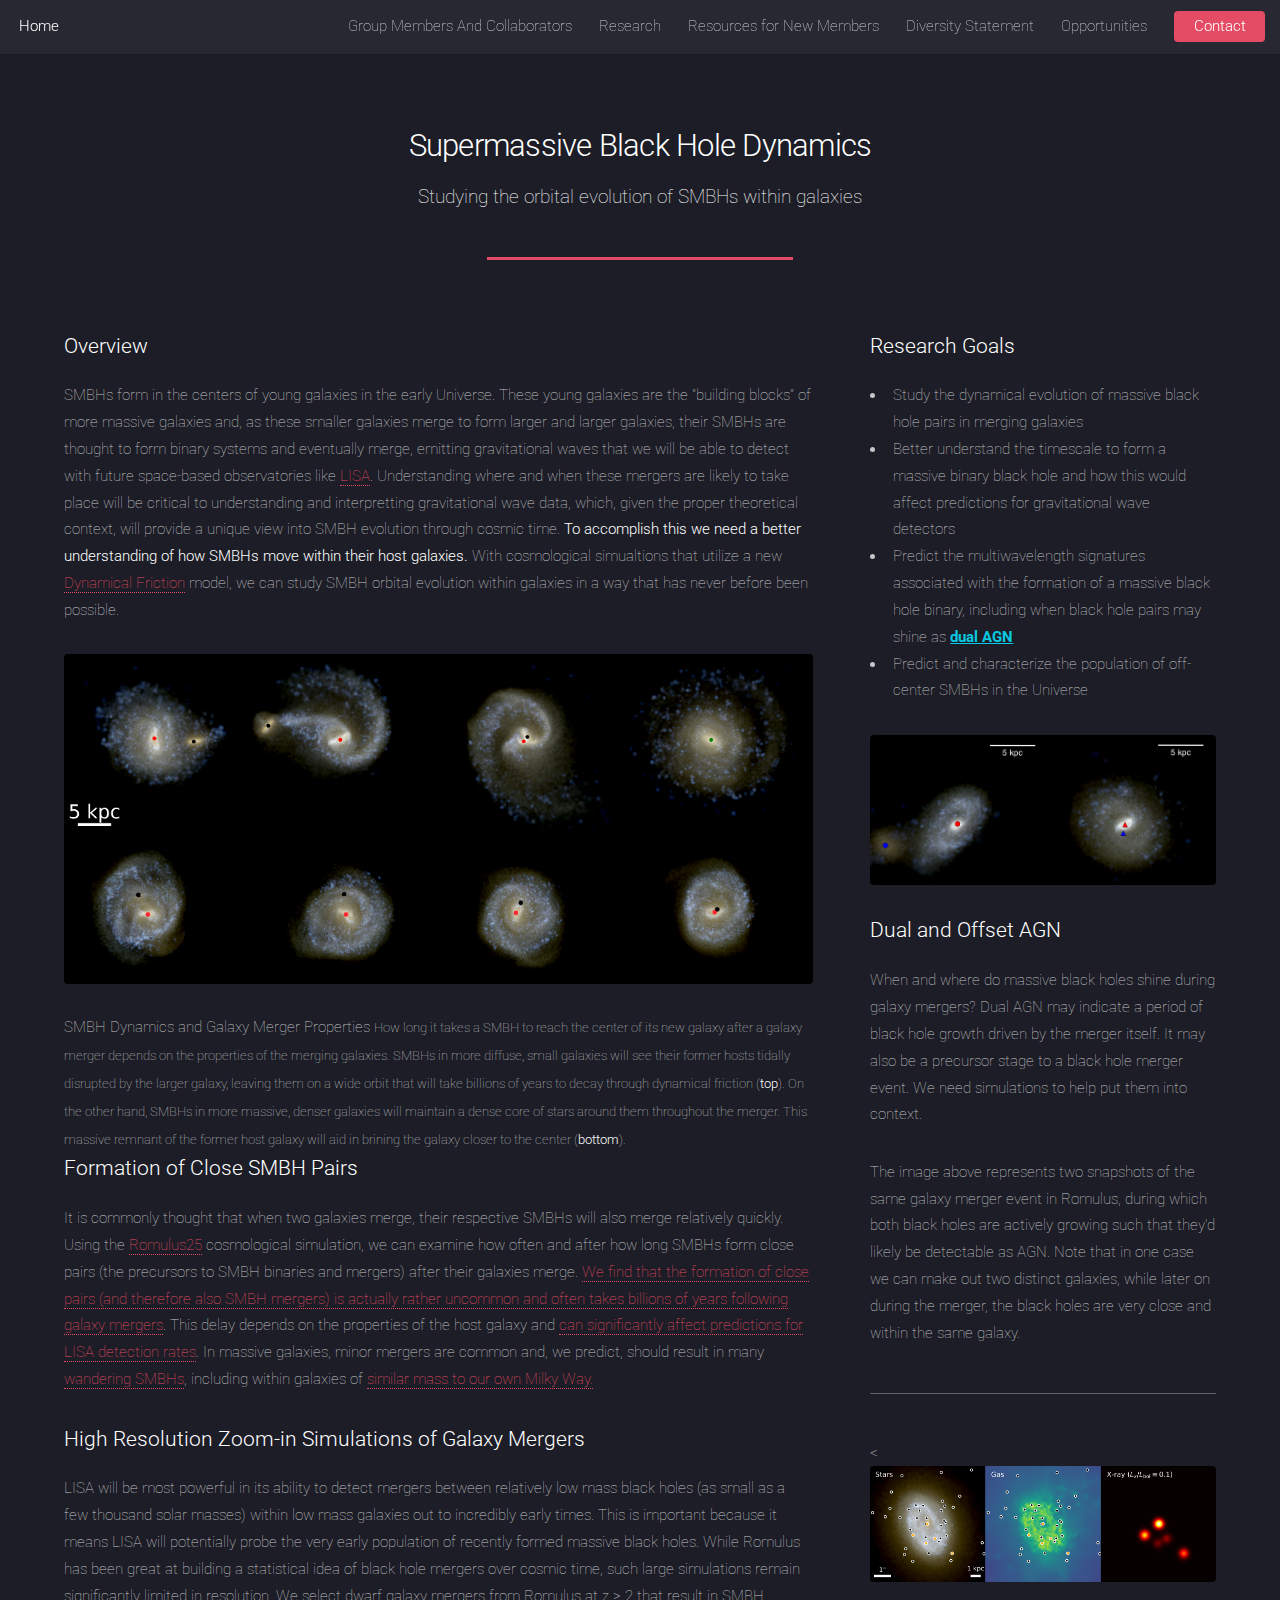
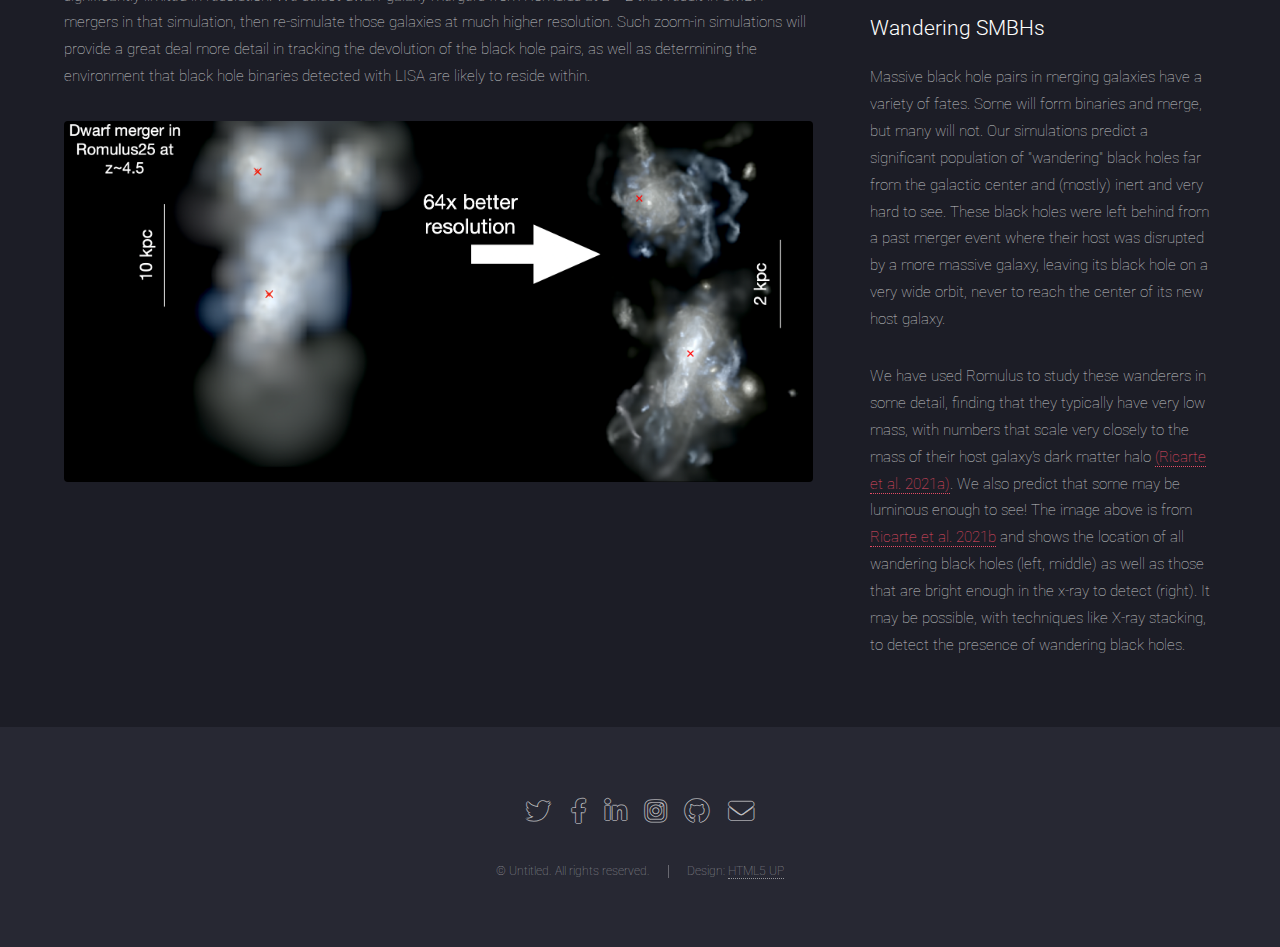
==== commit 70f8cf10: "fix file name. Change order of figures and research goals" ====
--- a/research_dynamics.html
+++ b/research_dynamics.html
@@ -57,6 +57,19 @@
 
 								<!-- Content -->
 									<section id="content">
+    <h3> Overview </h3>
+    <p>
+        SMBHs form in the centers of young galaxies in the early Universe. These young galaxies are the "building blocks"
+        of more massive galaxies and, as these smaller galaxies merge to form larger and larger galaxies, their SMBHs are
+        thought to form binary systems and eventually merge, emitting gravitational waves that we will be able to
+        detect with future space-based observatories like <a href="https://lisa.nasa.gov/">LISA</a>. Understanding where and
+        when these mergers are likely to take place will be critical to understanding and interpretting gravitational wave data,
+        which, given the proper theoretical context, will provide a unique view into SMBH evolution through cosmic time.
+        <b>To accomplish this we need a better understanding of how SMBHs
+            move within their host galaxies.</b> With cosmological simualtions that utilize a new <a href="https://arxiv.org/abs/1501.07609"> Dynamical Friction</a>
+        model, we can study SMBH orbital evolution within galaxies in a way that has never before been possible.
+    </p>
+
 										<a href="images/merger_example.png" class="image fit"><img src="images/merger_example.png"/></a>
 										<figcaption>
             								SMBH Dynamics and Galaxy Merger Properties
@@ -69,19 +82,43 @@
                 the galaxy closer to the center (<b>bottom</b>).
             							</font>
 										</figcaption>
-    <h3> Overview </h3>
+
+    <h3>Formation of Close SMBH Pairs</h3>
     <p>
-        SMBHs form in the centers of young galaxies in the early Universe. These young galaxies are the "building blocks"
-        of more massive galaxies and, as these smaller galaxies merge to form larger and larger galaxies, their SMBHs are
-        thought to form binary systems and eventually merge, emitting gravitational waves that we will be able to
-        detect with future space-based observatories like <a href="https://lisa.nasa.gov/">LISA</a>. Understanding where and
-        when these mergers are likely to take place will be critical to understanding and interpretting gravitational wave data,
-        which, given the proper theoretical context, will provide a unique view into SMBH evolution through cosmic time.
-        <b>To accomplish this we need a better understanding of how SMBHs
-            move within their host galaxies.</b> With cosmological simualtions that utilize a new <a href="https://arxiv.org/abs/1501.07609"> Dynamical Friction</a>
-        model, we can study SMBH orbital evolution within galaxies in a way that has never before been possible.
+        It is commonly thought that when two galaxies merge, their respective SMBHs will also merge relatively quickly.
+        Using the <a href="romulus.html"> Romulus25</a> cosmological simulation, we can examine how often and after how long SMBHs
+        form close pairs (the precursors to SMBH binaries and mergers) after their galaxies merge. <a href="https://arxiv.org/abs/1708.07126">
+        We find that the formation
+        of close pairs (and therefore also SMBH mergers) is actually rather uncommon and often takes billions of years
+        following galaxy mergers</a>. This delay depends on the properties of the host galaxy and
+		<a href="https://ui.adsabs.harvard.edu/abs/2020ApJ...904...16B/abstract">can significantly affect predictions
+		for LISA detection rates</a>. In massive galaxies, minor mergers are common and, we predict, should result in many
+		<a href="https://ui.adsabs.harvard.edu/abs/2021MNRAS.503.6098R/abstract">wandering SMBHs</a>, including within galaxies of
+		<a href="https://ui.adsabs.harvard.edu/abs/2018ApJ...857L..22T/abstract">similar mass to our own Milky Way.</a>
     </p>
-										<h3>Research Goals</h3>
+
+	<h3>High Resolution Zoom-in Simulations of Galaxy Mergers</h3>
+	<p>
+		LISA will be most powerful in its ability to detect mergers between relatively low mass black holes (as
+		small as a few thousand solar masses) within low mass galaxies out to incredibly early times. This is important
+		because it means LISA will potentially probe the very early population of recently formed massive black holes.
+		While Romulus has been great at building a statistical idea of black hole mergers over cosmic time, such large simulations
+		remain significantly limited in resolution. We select dwarf galaxy mergers from Romulus at z > 2 that result in SMBH
+		mergers in that simulation, then re-simulate those galaxies at much higher resolution. Such zoom-in simulations will
+		provide a great deal more detail in tracking the devolution of the black hole pairs, as well as determining
+		the environment that black hole binaries detected with LISA are likely to reside within.
+	</p>
+	<a href="images/dwarf_merger_zoom.png" class="image fit"><img src="images/dwarf_merger_zoom.png"/></a>
+
+									</section>
+
+							</div>
+							<div class="col-4 col-12-medium">
+
+								<!-- Sidebar -->
+									<section id="sidebar">
+										<section>
+											<h3>Research Goals</h3>
 										<ul>
 											<li>Study the dynamical evolution of massive black hole pairs in merging galaxies</li>
 											<li>Better understand the timescale to form a massive binary black hole and
@@ -96,40 +133,7 @@
 											<li>Predict and characterize the population of off-center SMBHs in the Universe</li>
 										</ul>
 
-    <h3>Formation of Close SMBH Pairs</h3>
-    <p>
-        It is commonly thought that when two galaxies merge, their respective SMBHs will also merge relatively quickly.
-        Using the <a href="romulus.html"> Romulus25</a> cosmological simulation, we can examine how often and after how long SMBHs
-        form close pairs (the precursors to SMBH binaries and mergers) after their galaxies merge. <a href="https://arxiv.org/abs/1708.07126">
-        We find that the formation
-        of close pairs (and therefore also SMBH mergers) is actually rather uncommon and often takes billions of years
-        following galaxy mergers</a>. This delay depends on the properties of the host galaxy and
-		<a href="https://ui.adsabs.harvard.edu/abs/2020ApJ...904...16B/abstract">can significantly affect predictions
-		for LISA detection rates</a>. In massive galaxies, minor mergers are common and, we predict, should result in many
-		<a href="https://ui.adsabs.harvard.edu/abs/2021MNRAS.503.6098R/abstract">wandering SMBHs</a>, including within galaxies of
-		<a href="https://ui.adsabs.harvard.edu/abs/2018ApJ...857L..22T/abstract">similar mass to our own Milky Way.</a>
-    </p>
-
-	<h3>High Resolution Zoom-in Simulations of Galaxy Mergers</h3>
-	<p>
-		LISA will be most powerful in its ability to detect mergers between relatively low mass black holes (as
-		small as a few thousand solar masses) within low mass galaxies out to incredibly early times. This is important
-		because it means LISA will potentially probe the very early population of recently formed massive black holes.
-		While Romulus has been great at building a statistical idea of black hole mergers over cosmic time, such large simulations
-		remain significantly limited in resolution. We select dwarf galaxy mergers from Romulus at z > 2 that result in SMBH
-		mergers in that simulation, then re-simulate those galaxies at much higher resolution. Such zoom-in simulations will
-		provide a great deal more detail in tracking the devolution of the black hole pairs, as well as determining
-		the environment that black hole binaries detected with LISA are likely to reside within.
-	</p>
-	<a href="images/dwarf_merger_zoom.png" class="image fit"><img src="images/dwarf_merger_zoom.png"/></a>
-
-									</section>
-
-							</div>
-							<div class="col-4 col-12-medium">
-
-								<!-- Sidebar -->
-									<section id="sidebar">
+										</section>
 										<section>
 											<a href="../images/dual_agn_examples.png" class="image fit"><img src="../images/dual_agn_examples.png" alt="" /></a>
 											<h3>Dual and Offset AGN</h3>
